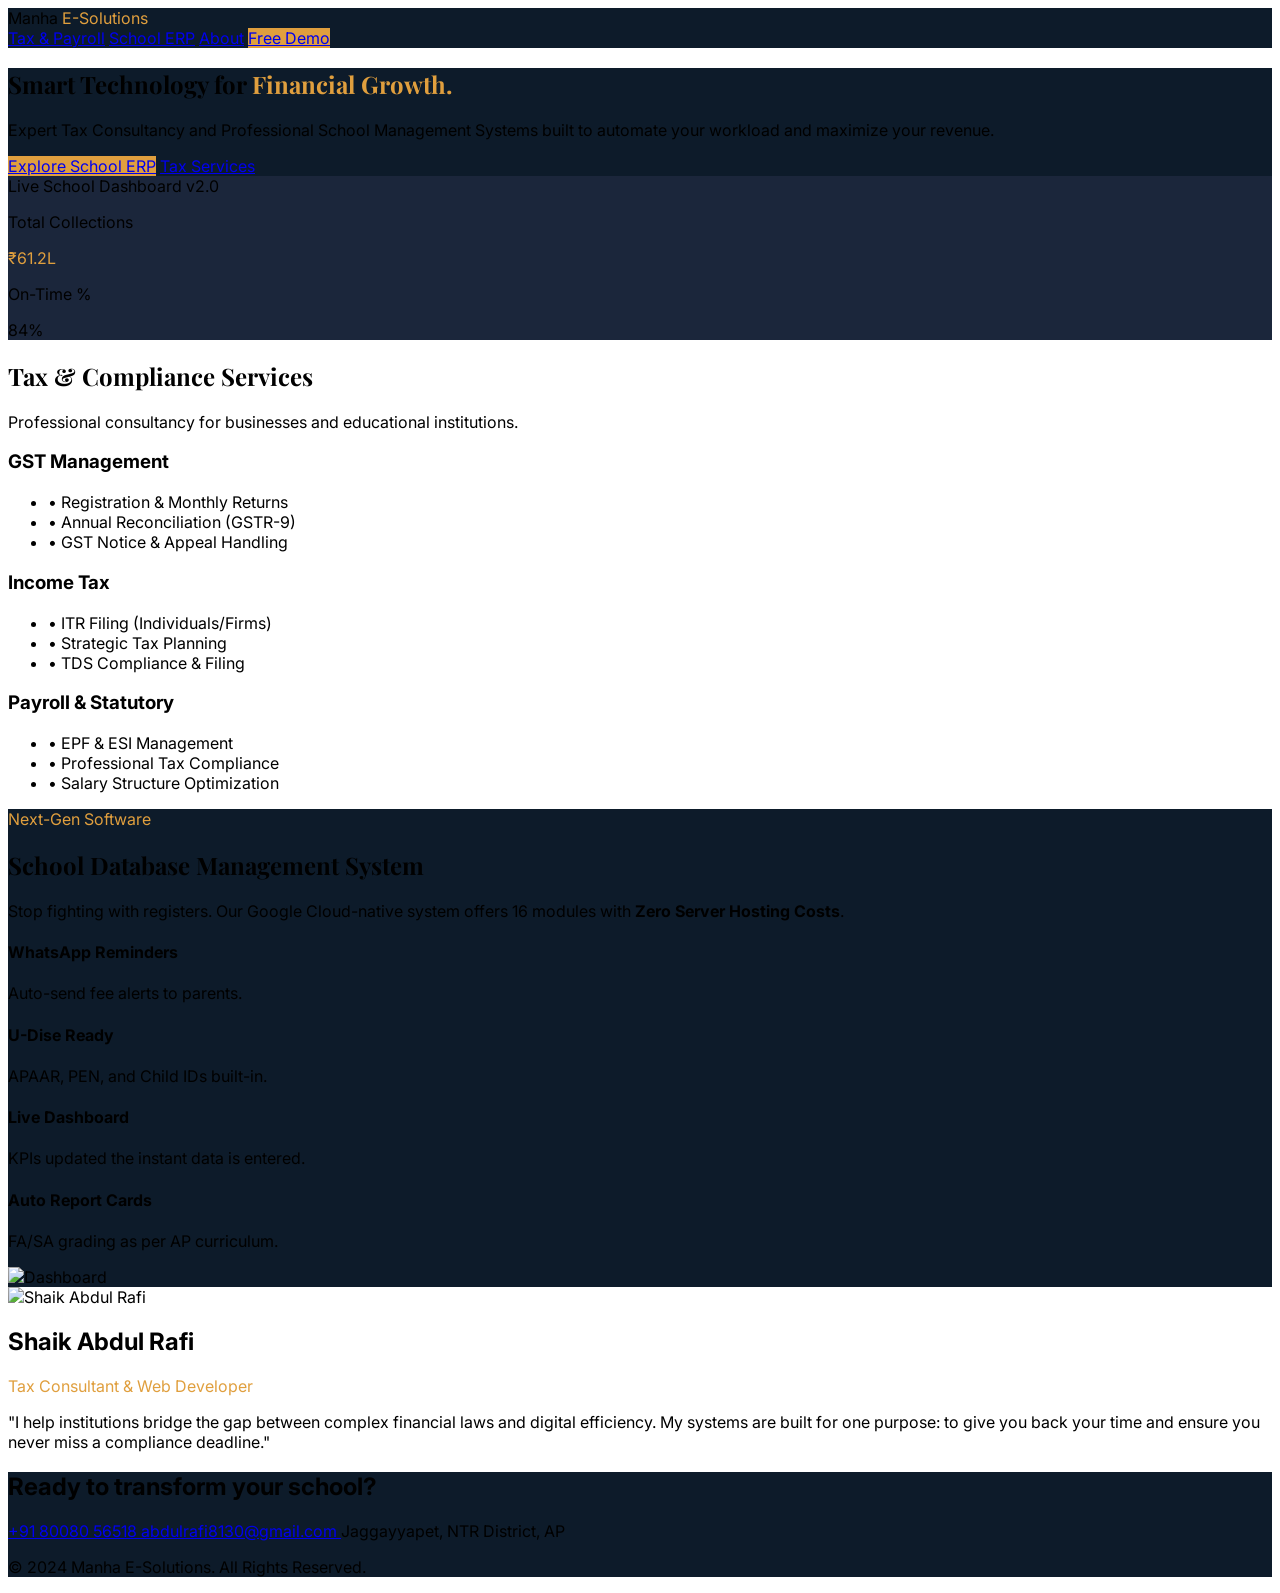
==== index.html @ ef96eba6 "Add files via upload" ====
<!DOCTYPE html>
<html lang="en">
<head>
    <meta charset="UTF-8">
    <meta name="viewport" content="width=device-width, initial-scale=1.0">
    <title>Manha E-Solutions | Tax Consultant & School ERP</title>
    <script src="https://cdn.tailwindcss.com"></script>
    <link href="https://fonts.googleapis.com/css2?family=Inter:wght@300;400;600;700&family=Playfair+Display:wght@700&display=swap" rel="stylesheet">
    <script src="https://unpkg.com/lucide@latest"></script>
    <style>
        body { font-family: 'Inter', sans-serif; }
        .heading-font { font-family: 'Playfair Display', serif; }
        .navy-dark { background-color: #0D1B2A; }
        .navy-light { background-color: #1B263B; }
        .gold-text { color: #E09F3E; }
        .gold-bg { background-color: #E09F3E; }
        .border-gold { border-color: #E09F3E; }
        html { scroll-behavior: smooth; }
    </style>
</head>
<body class="bg-gray-50">

    <!-- Navigation -->
    <nav class="navy-dark text-white p-5 sticky top-0 z-50 shadow-xl border-b border-gray-800">
        <div class="container mx-auto flex justify-between items-center">
            <div class="flex items-center gap-2">
                <div class="gold-bg p-1 rounded">
                    <i data-lucide="database" class="text-navy-dark w-6 h-6"></i>
                </div>
                <span class="text-xl font-bold tracking-tight uppercase">Manha <span class="gold-text">E-Solutions</span></span>
            </div>
            <div class="hidden md:flex space-x-8 items-center">
                <a href="#services" class="hover:text-yellow-500 transition">Tax & Payroll</a>
                <a href="#erp" class="hover:text-yellow-500 transition">School ERP</a>
                <a href="#about" class="hover:text-yellow-500 transition">About</a>
                <a href="https://wa.me/918008056518" class="gold-bg text-black px-5 py-2 rounded-full font-bold hover:scale-105 transition transform">Free Demo</a>
            </div>
        </div>
    </nav>

    <!-- Hero Section -->
    <section class="navy-dark text-white py-20 px-6">
        <div class="container mx-auto flex flex-col md:flex-row items-center">
            <div class="md:w-1/2 mb-12 md:mb-0">
                <h1 class="heading-font text-5xl md:text-6xl mb-6 leading-tight">
                    Smart Technology for <span class="gold-text">Financial Growth.</span>
                </h1>
                <p class="text-gray-400 text-lg mb-8 max-w-lg">
                    Expert Tax Consultancy and Professional School Management Systems built to automate your workload and maximize your revenue.
                </p>
                <div class="flex flex-wrap gap-4">
                    <a href="#erp" class="gold-bg text-black px-8 py-4 rounded-lg font-bold hover:bg-yellow-600">Explore School ERP</a>
                    <a href="#services" class="border border-gray-600 px-8 py-4 rounded-lg font-bold hover:bg-white hover:text-black transition">Tax Services</a>
                </div>
            </div>
            <div class="md:w-1/2 relative">
                <div class="bg-gradient-to-tr from-yellow-500 to-transparent absolute -inset-4 opacity-20 blur-2xl"></div>
                <div class="navy-light p-4 rounded-2xl border border-gray-700 shadow-2xl relative">
                    <div class="flex items-center gap-2 mb-4 border-b border-gray-700 pb-2">
                        <div class="w-3 h-3 rounded-full bg-red-500"></div>
                        <div class="w-3 h-3 rounded-full bg-yellow-500"></div>
                        <div class="w-3 h-3 rounded-full bg-green-500"></div>
                        <span class="text-xs text-gray-500 ml-2 italic">Live School Dashboard v2.0</span>
                    </div>
                    <div class="grid grid-cols-2 gap-4">
                        <div class="bg-gray-800 p-4 rounded-lg">
                            <p class="text-xs text-gray-400">Total Collections</p>
                            <p class="text-xl font-bold gold-text">₹61.2L</p>
                        </div>
                        <div class="bg-gray-800 p-4 rounded-lg">
                            <p class="text-xs text-gray-400">On-Time %</p>
                            <p class="text-xl font-bold text-green-400">84%</p>
                        </div>
                    </div>
                </div>
            </div>
        </div>
    </section>

    <!-- Services Section -->
    <section id="services" class="py-20 container mx-auto px-6">
        <div class="text-center mb-16">
            <h2 class="heading-font text-4xl mb-4 text-slate-900">Tax & Compliance Services</h2>
            <p class="text-gray-600">Professional consultancy for businesses and educational institutions.</p>
        </div>
        <div class="grid md:grid-cols-3 gap-8">
            <div class="bg-white p-8 rounded-2xl shadow-sm border border-gray-100 hover:shadow-xl transition">
                <i data-lucide="file-text" class="gold-text w-12 h-12 mb-6"></i>
                <h3 class="text-xl font-bold mb-4">GST Management</h3>
                <ul class="text-gray-600 space-y-2 text-sm leading-relaxed">
                    <li>• Registration & Monthly Returns</li>
                    <li>• Annual Reconciliation (GSTR-9)</li>
                    <li>• GST Notice & Appeal Handling</li>
                </ul>
            </div>
            <div class="bg-white p-8 rounded-2xl shadow-sm border border-gray-100 hover:shadow-xl transition">
                <i data-lucide="trending-up" class="gold-text w-12 h-12 mb-6"></i>
                <h3 class="text-xl font-bold mb-4">Income Tax</h3>
                <ul class="text-gray-600 space-y-2 text-sm">
                    <li>• ITR Filing (Individuals/Firms)</li>
                    <li>• Strategic Tax Planning</li>
                    <li>• TDS Compliance & Filing</li>
                </ul>
            </div>
            <div class="bg-white p-8 rounded-2xl shadow-sm border border-gray-100 hover:shadow-xl transition">
                <i data-lucide="users" class="gold-text w-12 h-12 mb-6"></i>
                <h3 class="text-xl font-bold mb-4">Payroll & Statutory</h3>
                <ul class="text-gray-600 space-y-2 text-sm">
                    <li>• EPF & ESI Management</li>
                    <li>• Professional Tax Compliance</li>
                    <li>• Salary Structure Optimization</li>
                </ul>
            </div>
        </div>
    </section>

    <!-- ERP Product Section -->
    <section id="erp" class="navy-dark text-white py-20 px-6">
        <div class="container mx-auto">
            <div class="flex flex-col md:flex-row gap-12 items-center">
                <div class="md:w-1/2">
                    <span class="gold-text font-bold tracking-widest text-sm uppercase">Next-Gen Software</span>
                    <h2 class="heading-font text-4xl mt-4 mb-6 leading-snug">School Database Management System</h2>
                    <p class="text-gray-400 mb-8">Stop fighting with registers. Our Google Cloud-native system offers 16 modules with <b>Zero Server Hosting Costs</b>.</p>
                    
                    <div class="grid grid-cols-1 sm:grid-cols-2 gap-6">
                        <div class="flex gap-4">
                            <i data-lucide="message-square" class="gold-text shrink-0"></i>
                            <div>
                                <h4 class="font-bold">WhatsApp Reminders</h4>
                                <p class="text-xs text-gray-500">Auto-send fee alerts to parents.</p>
                            </div>
                        </div>
                        <div class="flex gap-4">
                            <i data-lucide="shield-check" class="gold-text shrink-0"></i>
                            <div>
                                <h4 class="font-bold">U-Dise Ready</h4>
                                <p class="text-xs text-gray-500">APAAR, PEN, and Child IDs built-in.</p>
                            </div>
                        </div>
                        <div class="flex gap-4">
                            <i data-lucide="bar-chart-3" class="gold-text shrink-0"></i>
                            <div>
                                <h4 class="font-bold">Live Dashboard</h4>
                                <p class="text-xs text-gray-500">KPIs updated the instant data is entered.</p>
                            </div>
                        </div>
                        <div class="flex gap-4">
                            <i data-lucide="printer" class="gold-text shrink-0"></i>
                            <div>
                                <h4 class="font-bold">Auto Report Cards</h4>
                                <p class="text-xs text-gray-500">FA/SA grading as per AP curriculum.</p>
                            </div>
                        </div>
                    </div>
                </div>
                <div class="md:w-1/2 bg-white rounded-xl p-2 shadow-2xl overflow-hidden">
                   <!-- REPLACE THE SRC WITH YOUR REAL DASHBOARD IMAGE -->
                   <img src="https://images.unsplash.com/photo-1551288049-bbda38a10ad5?auto=format&fit=crop&q=80&w=1000" alt="Dashboard" class="rounded shadow-inner">
                </div>
            </div>
        </div>
    </section>

    <!-- Founder Section -->
    <section id="about" class="py-20 container mx-auto px-6 max-w-4xl">
        <div class="flex flex-col md:flex-row items-center gap-12 bg-white p-10 rounded-3xl shadow-lg border border-gray-100">
            <div class="w-48 h-48 bg-gray-200 rounded-full overflow-hidden shrink-0 border-4 border-yellow-500">
                <img src="your-photo.jpg" alt="Shaik Abdul Rafi" class="w-full h-full object-cover">
            </div>
            <div>
                <h2 class="text-3xl font-bold mb-2">Shaik Abdul Rafi</h2>
                <p class="gold-text font-semibold mb-4 uppercase text-sm tracking-widest">Tax Consultant & Web Developer</p>
                <p class="text-gray-600 leading-relaxed italic">
                    "I help institutions bridge the gap between complex financial laws and digital efficiency. My systems are built for one purpose: to give you back your time and ensure you never miss a compliance deadline."
                </p>
            </div>
        </div>
    </section>

    <!-- Footer / Contact -->
    <footer class="navy-dark text-white py-12 border-t border-gray-800">
        <div class="container mx-auto px-6 text-center">
            <h2 class="text-2xl font-bold mb-8 italic">Ready to transform your school?</h2>
            <div class="flex flex-wrap justify-center gap-8 mb-12">
                <a href="tel:+918008056518" class="flex items-center gap-2 hover:gold-text">
                    <i data-lucide="phone"></i> +91 80080 56518
                </a>
                <a href="mailto:abdulrafi8130@gmail.com" class="flex items-center gap-2 hover:gold-text">
                    <i data-lucide="mail"></i> abdulrafi8130@gmail.com
                </a>
                <span class="flex items-center gap-2 text-gray-400">
                    <i data-lucide="map-pin"></i> Jaggayyapet, NTR District, AP
                </span>
            </div>
            <p class="text-xs text-gray-600 uppercase tracking-widest">© 2024 Manha E-Solutions. All Rights Reserved.</p>
        </div>
    </footer>

    <script>
        lucide.createIcons();
    </script>
</body>
</html>
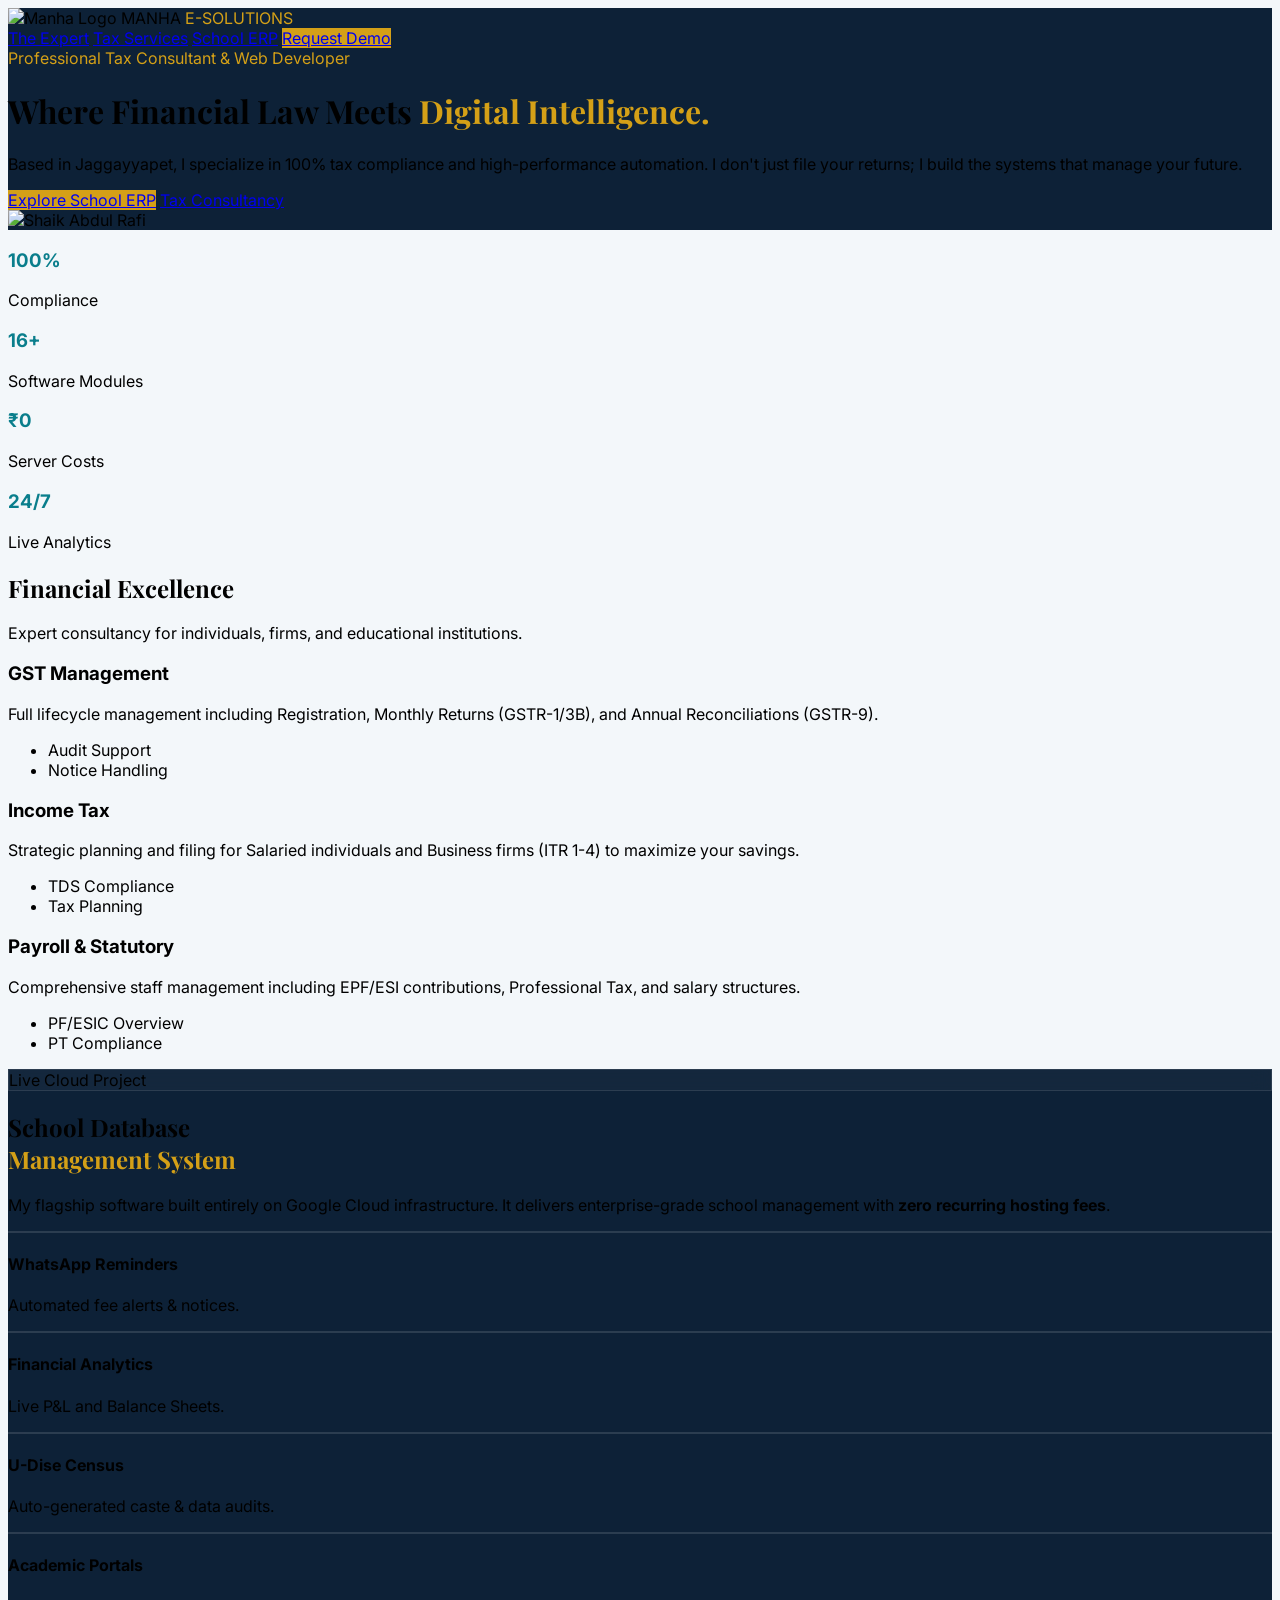
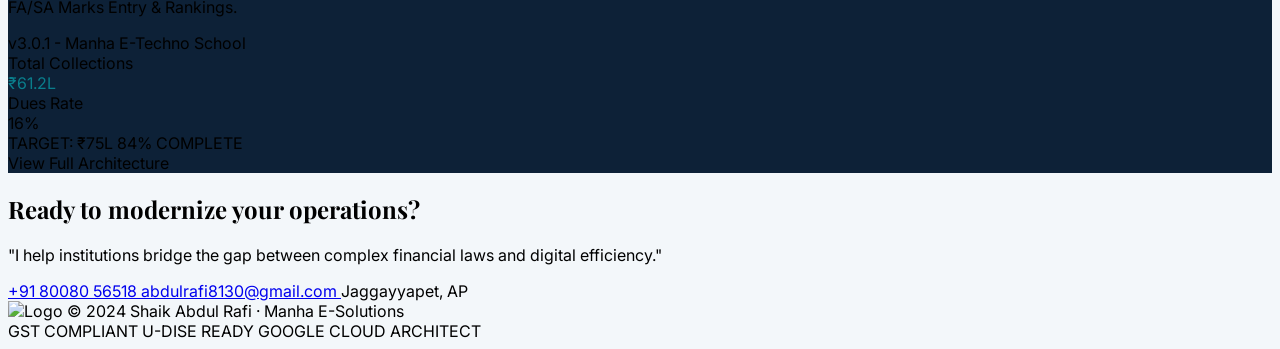
==== commit 5ee1b12b: "index.html" ====
--- a/index.html
+++ b/index.html
@@ -3,197 +3,257 @@
 <head>
     <meta charset="UTF-8">
     <meta name="viewport" content="width=device-width, initial-scale=1.0">
-    <title>Manha E-Solutions | Tax Consultant & School ERP</title>
+    <title>Shaik Abdul Rafi | Tax Consultant & Software Architect</title>
     <script src="https://cdn.tailwindcss.com"></script>
     <link href="https://fonts.googleapis.com/css2?family=Inter:wght@300;400;600;700&family=Playfair+Display:wght@700&display=swap" rel="stylesheet">
     <script src="https://unpkg.com/lucide@latest"></script>
     <style>
-        body { font-family: 'Inter', sans-serif; }
+        :root {
+            --navy: #0D2137;
+            --teal: #0A7E8C;
+            --gold: #D4A017;
+            --cream: #F3F7FA;
+        }
+        body { font-family: 'Inter', sans-serif; background-color: var(--cream); }
         .heading-font { font-family: 'Playfair Display', serif; }
-        .navy-dark { background-color: #0D1B2A; }
-        .navy-light { background-color: #1B263B; }
-        .gold-text { color: #E09F3E; }
-        .gold-bg { background-color: #E09F3E; }
-        .border-gold { border-color: #E09F3E; }
+        .navy-bg { background-color: var(--navy); }
+        .gold-text { color: var(--gold); }
+        .gold-bg { background-color: var(--gold); }
+        .teal-text { color: var(--teal); }
+        .border-gold { border-color: var(--gold); }
+        .glass { background: rgba(255, 255, 255, 0.03); backdrop-filter: blur(10px); border: 1px solid rgba(255,255,255,0.1); }
         html { scroll-behavior: smooth; }
     </style>
 </head>
-<body class="bg-gray-50">
+<body>
 
     <!-- Navigation -->
-    <nav class="navy-dark text-white p-5 sticky top-0 z-50 shadow-xl border-b border-gray-800">
+    <nav class="navy-bg text-white p-5 sticky top-0 z-50 shadow-2xl border-b border-slate-800">
         <div class="container mx-auto flex justify-between items-center">
+            <div class="flex items-center gap-3">
+                <img src="logo.png" alt="Manha Logo" class="w-10 h-10 rounded-lg shadow-lg border border-amber-500/30">
+                <span class="text-xl font-bold tracking-tight uppercase">MANHA <span class="gold-text">E-SOLUTIONS</span></span>
+            </div>
+            <div class="hidden md:flex space-x-8 items-center font-medium">
+                <a href="#about" class="hover:gold-text transition">The Expert</a>
+                <a href="#tax" class="hover:gold-text transition">Tax Services</a>
+                <a href="#software" class="hover:gold-text transition">School ERP</a>
+                <a href="https://wa.me/918008056518" class="gold-bg text-slate-900 px-6 py-2 rounded-full font-bold hover:scale-105 transition transform">Request Demo</a>
+            </div>
+        </div>
+    </nav>
+
+    <!-- Hero Section -->
+    <header class="navy-bg text-white pt-20 pb-32 px-6 relative overflow-hidden">
+        <div class="absolute top-0 right-0 w-1/2 h-full opacity-10 pointer-events-none">
+            <i data-lucide="shield-check" class="w-full h-full text-white"></i>
+        </div>
+        
+        <div class="container mx-auto flex flex-col md:flex-row items-center relative z-10">
+            <div class="md:w-3/5 mb-12 md:mb-0">
+                <span class="gold-text font-bold tracking-widest text-sm uppercase mb-4 block">Professional Tax Consultant & Web Developer</span>
+                <h1 class="heading-font text-5xl md:text-7xl mb-6 leading-tight">
+                    Where Financial Law Meets <span class="gold-text">Digital Intelligence.</span>
+                </h1>
+                <p class="text-slate-400 text-lg mb-10 max-w-2xl leading-relaxed">
+                    Based in Jaggayyapet, I specialize in 100% tax compliance and high-performance automation. I don't just file your returns; I build the systems that manage your future.
+                </p>
+                <div class="flex flex-wrap gap-5">
+                    <a href="#software" class="gold-bg text-slate-900 px-10 py-4 rounded-xl font-bold text-lg hover:bg-amber-500 transition shadow-xl shadow-amber-500/20">Explore School ERP</a>
+                    <a href="#tax" class="border border-slate-600 px-10 py-4 rounded-xl font-bold text-lg hover:bg-white hover:text-slate-900 transition">Tax Consultancy</a>
+                </div>
+            </div>
+            
+            <div class="md:w-2/5 flex justify-center">
+                <div class="relative">
+                    <div class="absolute -inset-4 gold-bg blur-3xl opacity-20"></div>
+                    <img src="profile.jpg" alt="Shaik Abdul Rafi" class="rounded-3xl w-72 h-96 object-cover shadow-2xl border-2 border-amber-500/50 relative z-10 grayscale hover:grayscale-0 transition duration-500">
+                </div>
+            </div>
+        </div>
+    </header>
+
+    <!-- Expertise Stats -->
+    <div class="container mx-auto px-6 -mt-16 relative z-20">
+        <div class="grid grid-cols-2 md:grid-cols-4 gap-4">
+            <div class="bg-white p-6 rounded-2xl shadow-xl border border-slate-100 text-center">
+                <h3 class="text-3xl font-extrabold teal-text">100%</h3>
+                <p class="text-slate-500 text-sm font-semibold uppercase tracking-wider">Compliance</p>
+            </div>
+            <div class="bg-white p-6 rounded-2xl shadow-xl border border-slate-100 text-center">
+                <h3 class="text-3xl font-extrabold teal-text">16+</h3>
+                <p class="text-slate-500 text-sm font-semibold uppercase tracking-wider">Software Modules</p>
+            </div>
+            <div class="bg-white p-6 rounded-2xl shadow-xl border border-slate-100 text-center">
+                <h3 class="text-3xl font-extrabold teal-text">₹0</h3>
+                <p class="text-slate-500 text-sm font-semibold uppercase tracking-wider">Server Costs</p>
+            </div>
+            <div class="bg-white p-6 rounded-2xl shadow-xl border border-slate-100 text-center">
+                <h3 class="text-3xl font-extrabold teal-text">24/7</h3>
+                <p class="text-slate-500 text-sm font-semibold uppercase tracking-wider">Live Analytics</p>
+            </div>
+        </div>
+    </div>
+
+    <!-- Tax Services Section -->
+    <section id="tax" class="py-24 container mx-auto px-6">
+        <div class="flex flex-col md:flex-row justify-between items-end mb-16 gap-6">
+            <div class="md:w-1/2">
+                <h2 class="heading-font text-4xl mb-4 text-slate-900">Financial Excellence</h2>
+                <p class="text-slate-600">Expert consultancy for individuals, firms, and educational institutions.</p>
+            </div>
+            <div class="h-1 bg-amber-500 w-32 mb-4"></div>
+        </div>
+        
+        <div class="grid md:grid-cols-3 gap-8">
+            <div class="bg-white p-10 rounded-3xl shadow-sm border border-slate-100 hover:shadow-2xl transition group">
+                <div class="w-14 h-14 rounded-2xl bg-slate-50 flex items-center justify-center mb-8 group-hover:gold-bg transition">
+                    <i data-lucide="file-check" class="teal-text group-hover:text-white"></i>
+                </div>
+                <h3 class="text-2xl font-bold mb-4">GST Management</h3>
+                <p class="text-slate-500 mb-6 leading-relaxed text-sm">Full lifecycle management including Registration, Monthly Returns (GSTR-1/3B), and Annual Reconciliations (GSTR-9).</p>
+                <ul class="space-y-3 text-slate-700 text-sm font-medium">
+                    <li class="flex items-center gap-2"><i data-lucide="check" class="w-4 h-4 gold-text"></i> Audit Support</li>
+                    <li class="flex items-center gap-2"><i data-lucide="check" class="w-4 h-4 gold-text"></i> Notice Handling</li>
+                </ul>
+            </div>
+
+            <div class="bg-white p-10 rounded-3xl shadow-sm border border-slate-100 hover:shadow-2xl transition group">
+                <div class="w-14 h-14 rounded-2xl bg-slate-50 flex items-center justify-center mb-8 group-hover:gold-bg transition">
+                    <i data-lucide="trending-up" class="teal-text group-hover:text-white"></i>
+                </div>
+                <h3 class="text-2xl font-bold mb-4">Income Tax</h3>
+                <p class="text-slate-500 mb-6 leading-relaxed text-sm">Strategic planning and filing for Salaried individuals and Business firms (ITR 1-4) to maximize your savings.</p>
+                <ul class="space-y-3 text-slate-700 text-sm font-medium">
+                    <li class="flex items-center gap-2"><i data-lucide="check" class="w-4 h-4 gold-text"></i> TDS Compliance</li>
+                    <li class="flex items-center gap-2"><i data-lucide="check" class="w-4 h-4 gold-text"></i> Tax Planning</li>
+                </ul>
+            </div>
+
+            <div class="bg-white p-10 rounded-3xl shadow-sm border border-slate-100 hover:shadow-2xl transition group">
+                <div class="w-14 h-14 rounded-2xl bg-slate-50 flex items-center justify-center mb-8 group-hover:gold-bg transition">
+                    <i data-lucide="users" class="teal-text group-hover:text-white"></i>
+                </div>
+                <h3 class="text-2xl font-bold mb-4">Payroll & Statutory</h3>
+                <p class="text-slate-500 mb-6 leading-relaxed text-sm">Comprehensive staff management including EPF/ESI contributions, Professional Tax, and salary structures.</p>
+                <ul class="space-y-3 text-slate-700 text-sm font-medium">
+                    <li class="flex items-center gap-2"><i data-lucide="check" class="w-4 h-4 gold-text"></i> PF/ESIC Overview</li>
+                    <li class="flex items-center gap-2"><i data-lucide="check" class="w-4 h-4 gold-text"></i> PT Compliance</li>
+                </ul>
+            </div>
+        </div>
+    </section>
+
+    <!-- Software Product Section -->
+    <section id="software" class="navy-bg text-white py-24 px-6 overflow-hidden">
+        <div class="container mx-auto">
+            <div class="flex flex-col lg:flex-row gap-16 items-center">
+                <div class="lg:w-1/2">
+                    <div class="inline-flex items-center gap-2 px-4 py-2 rounded-full glass mb-6">
+                        <span class="w-2 h-2 rounded-full bg-green-500 animate-pulse"></span>
+                        <span class="text-xs font-bold uppercase tracking-widest">Live Cloud Project</span>
+                    </div>
+                    <h2 class="heading-font text-4xl md:text-5xl mb-6 leading-tight">School Database <br><span class="gold-text">Management System</span></h2>
+                    <p class="text-slate-400 mb-10 text-lg">My flagship software built entirely on Google Cloud infrastructure. It delivers enterprise-grade school management with <b>zero recurring hosting fees</b>.</p>
+                    
+                    <div class="grid grid-cols-1 sm:grid-cols-2 gap-x-8 gap-y-6">
+                        <div class="flex gap-4">
+                            <div class="w-10 h-10 rounded-lg glass flex items-center justify-center shrink-0"><i data-lucide="message-square" class="gold-text w-5 h-5"></i></div>
+                            <div>
+                                <h4 class="font-bold text-sm">WhatsApp Reminders</h4>
+                                <p class="text-xs text-slate-500 mt-1">Automated fee alerts & notices.</p>
+                            </div>
+                        </div>
+                        <div class="flex gap-4">
+                            <div class="w-10 h-10 rounded-lg glass flex items-center justify-center shrink-0"><i data-lucide="bar-chart-3" class="gold-text w-5 h-5"></i></div>
+                            <div>
+                                <h4 class="font-bold text-sm">Financial Analytics</h4>
+                                <p class="text-xs text-slate-500 mt-1">Live P&L and Balance Sheets.</p>
+                            </div>
+                        </div>
+                        <div class="flex gap-4">
+                            <div class="w-10 h-10 rounded-lg glass flex items-center justify-center shrink-0"><i data-lucide="shield-check" class="gold-text w-5 h-5"></i></div>
+                            <div>
+                                <h4 class="font-bold text-sm">U-Dise Census</h4>
+                                <p class="text-xs text-slate-500 mt-1">Auto-generated caste & data audits.</p>
+                            </div>
+                        </div>
+                        <div class="flex gap-4">
+                            <div class="w-10 h-10 rounded-lg glass flex items-center justify-center shrink-0"><i data-lucide="graduation-cap" class="gold-text w-5 h-5"></i></div>
+                            <div>
+                                <h4 class="font-bold text-sm">Academic Portals</h4>
+                                <p class="text-xs text-slate-500 mt-1">FA/SA Marks Entry & Rankings.</p>
+                            </div>
+                        </div>
+                    </div>
+                </div>
+
+                <div class="lg:w-1/2 relative">
+                    <!-- Dashboard Mockup mimicking your code's look -->
+                    <div class="bg-slate-800 rounded-2xl p-3 shadow-2xl border border-slate-700">
+                        <div class="flex items-center gap-2 mb-3 px-2">
+                            <div class="w-3 h-3 rounded-full bg-rose-500"></div>
+                            <div class="w-3 h-3 rounded-full bg-amber-500"></div>
+                            <div class="w-3 h-3 rounded-full bg-emerald-500"></div>
+                            <span class="text-[10px] text-slate-500 font-mono ml-2 uppercase">v3.0.1 - Manha E-Techno School</span>
+                        </div>
+                        <div class="bg-[#F3F7FA] rounded-xl overflow-hidden aspect-video relative group cursor-pointer">
+                            <div class="p-4 grid grid-cols-2 gap-3 h-full">
+                                <div class="bg-white rounded-lg p-3 shadow-sm border border-slate-200">
+                                    <div class="text-[10px] text-slate-400 font-bold uppercase">Total Collections</div>
+                                    <div class="text-xl font-black teal-text">₹61.2L</div>
+                                </div>
+                                <div class="bg-white rounded-lg p-3 shadow-sm border border-slate-200">
+                                    <div class="text-[10px] text-slate-400 font-bold uppercase">Dues Rate</div>
+                                    <div class="text-xl font-black text-rose-500">16%</div>
+                                </div>
+                                <div class="col-span-2 bg-white rounded-lg p-3 border border-slate-200">
+                                    <div class="h-2 w-full bg-slate-100 rounded-full mb-2">
+                                        <div class="h-full w-[84%] bg-[#0A7E8C] rounded-full"></div>
+                                    </div>
+                                    <div class="flex justify-between text-[10px] font-bold text-slate-500">
+                                        <span>TARGET: ₹75L</span>
+                                        <span>84% COMPLETE</span>
+                                    </div>
+                                </div>
+                            </div>
+                            <div class="absolute inset-0 bg-slate-900/60 opacity-0 group-hover:opacity-100 transition flex items-center justify-center">
+                                <span class="bg-amber-500 text-slate-900 px-4 py-2 rounded-lg font-bold text-sm">View Full Architecture</span>
+                            </div>
+                        </div>
+                    </div>
+                </div>
+            </div>
+        </div>
+    </section>
+
+    <!-- Contact & Footer -->
+    <footer id="about" class="py-20 container mx-auto px-6 text-center">
+        <h2 class="heading-font text-4xl mb-8">Ready to modernize your operations?</h2>
+        <p class="text-slate-500 mb-12 max-w-xl mx-auto italic">"I help institutions bridge the gap between complex financial laws and digital efficiency."</p>
+        
+        <div class="flex flex-wrap justify-center gap-10 text-slate-900 font-bold mb-20">
+            <a href="tel:+918008056518" class="flex items-center gap-3 hover:teal-text transition">
+                <i data-lucide="phone" class="gold-text"></i> +91 80080 56518
+            </a>
+            <a href="mailto:abdulrafi8130@gmail.com" class="flex items-center gap-3 hover:teal-text transition">
+                <i data-lucide="mail" class="gold-text"></i> abdulrafi8130@gmail.com
+            </a>
+            <span class="flex items-center gap-3">
+                <i data-lucide="map-pin" class="gold-text"></i> Jaggayyapet, AP
+            </span>
+        </div>
+
+        <div class="border-t border-slate-200 pt-10 flex flex-col md:flex-row justify-between items-center gap-4">
             <div class="flex items-center gap-2">
-                <div class="gold-bg p-1 rounded">
-                    <i data-lucide="database" class="text-navy-dark w-6 h-6"></i>
-                </div>
-                <span class="text-xl font-bold tracking-tight uppercase">Manha <span class="gold-text">E-Solutions</span></span>
-            </div>
-            <div class="hidden md:flex space-x-8 items-center">
-                <a href="#services" class="hover:text-yellow-500 transition">Tax & Payroll</a>
-                <a href="#erp" class="hover:text-yellow-500 transition">School ERP</a>
-                <a href="#about" class="hover:text-yellow-500 transition">About</a>
-                <a href="https://wa.me/918008056518" class="gold-bg text-black px-5 py-2 rounded-full font-bold hover:scale-105 transition transform">Free Demo</a>
-            </div>
-        </div>
-    </nav>
-
-    <!-- Hero Section -->
-    <section class="navy-dark text-white py-20 px-6">
-        <div class="container mx-auto flex flex-col md:flex-row items-center">
-            <div class="md:w-1/2 mb-12 md:mb-0">
-                <h1 class="heading-font text-5xl md:text-6xl mb-6 leading-tight">
-                    Smart Technology for <span class="gold-text">Financial Growth.</span>
-                </h1>
-                <p class="text-gray-400 text-lg mb-8 max-w-lg">
-                    Expert Tax Consultancy and Professional School Management Systems built to automate your workload and maximize your revenue.
-                </p>
-                <div class="flex flex-wrap gap-4">
-                    <a href="#erp" class="gold-bg text-black px-8 py-4 rounded-lg font-bold hover:bg-yellow-600">Explore School ERP</a>
-                    <a href="#services" class="border border-gray-600 px-8 py-4 rounded-lg font-bold hover:bg-white hover:text-black transition">Tax Services</a>
-                </div>
-            </div>
-            <div class="md:w-1/2 relative">
-                <div class="bg-gradient-to-tr from-yellow-500 to-transparent absolute -inset-4 opacity-20 blur-2xl"></div>
-                <div class="navy-light p-4 rounded-2xl border border-gray-700 shadow-2xl relative">
-                    <div class="flex items-center gap-2 mb-4 border-b border-gray-700 pb-2">
-                        <div class="w-3 h-3 rounded-full bg-red-500"></div>
-                        <div class="w-3 h-3 rounded-full bg-yellow-500"></div>
-                        <div class="w-3 h-3 rounded-full bg-green-500"></div>
-                        <span class="text-xs text-gray-500 ml-2 italic">Live School Dashboard v2.0</span>
-                    </div>
-                    <div class="grid grid-cols-2 gap-4">
-                        <div class="bg-gray-800 p-4 rounded-lg">
-                            <p class="text-xs text-gray-400">Total Collections</p>
-                            <p class="text-xl font-bold gold-text">₹61.2L</p>
-                        </div>
-                        <div class="bg-gray-800 p-4 rounded-lg">
-                            <p class="text-xs text-gray-400">On-Time %</p>
-                            <p class="text-xl font-bold text-green-400">84%</p>
-                        </div>
-                    </div>
-                </div>
-            </div>
-        </div>
-    </section>
-
-    <!-- Services Section -->
-    <section id="services" class="py-20 container mx-auto px-6">
-        <div class="text-center mb-16">
-            <h2 class="heading-font text-4xl mb-4 text-slate-900">Tax & Compliance Services</h2>
-            <p class="text-gray-600">Professional consultancy for businesses and educational institutions.</p>
-        </div>
-        <div class="grid md:grid-cols-3 gap-8">
-            <div class="bg-white p-8 rounded-2xl shadow-sm border border-gray-100 hover:shadow-xl transition">
-                <i data-lucide="file-text" class="gold-text w-12 h-12 mb-6"></i>
-                <h3 class="text-xl font-bold mb-4">GST Management</h3>
-                <ul class="text-gray-600 space-y-2 text-sm leading-relaxed">
-                    <li>• Registration & Monthly Returns</li>
-                    <li>• Annual Reconciliation (GSTR-9)</li>
-                    <li>• GST Notice & Appeal Handling</li>
-                </ul>
-            </div>
-            <div class="bg-white p-8 rounded-2xl shadow-sm border border-gray-100 hover:shadow-xl transition">
-                <i data-lucide="trending-up" class="gold-text w-12 h-12 mb-6"></i>
-                <h3 class="text-xl font-bold mb-4">Income Tax</h3>
-                <ul class="text-gray-600 space-y-2 text-sm">
-                    <li>• ITR Filing (Individuals/Firms)</li>
-                    <li>• Strategic Tax Planning</li>
-                    <li>• TDS Compliance & Filing</li>
-                </ul>
-            </div>
-            <div class="bg-white p-8 rounded-2xl shadow-sm border border-gray-100 hover:shadow-xl transition">
-                <i data-lucide="users" class="gold-text w-12 h-12 mb-6"></i>
-                <h3 class="text-xl font-bold mb-4">Payroll & Statutory</h3>
-                <ul class="text-gray-600 space-y-2 text-sm">
-                    <li>• EPF & ESI Management</li>
-                    <li>• Professional Tax Compliance</li>
-                    <li>• Salary Structure Optimization</li>
-                </ul>
-            </div>
-        </div>
-    </section>
-
-    <!-- ERP Product Section -->
-    <section id="erp" class="navy-dark text-white py-20 px-6">
-        <div class="container mx-auto">
-            <div class="flex flex-col md:flex-row gap-12 items-center">
-                <div class="md:w-1/2">
-                    <span class="gold-text font-bold tracking-widest text-sm uppercase">Next-Gen Software</span>
-                    <h2 class="heading-font text-4xl mt-4 mb-6 leading-snug">School Database Management System</h2>
-                    <p class="text-gray-400 mb-8">Stop fighting with registers. Our Google Cloud-native system offers 16 modules with <b>Zero Server Hosting Costs</b>.</p>
-                    
-                    <div class="grid grid-cols-1 sm:grid-cols-2 gap-6">
-                        <div class="flex gap-4">
-                            <i data-lucide="message-square" class="gold-text shrink-0"></i>
-                            <div>
-                                <h4 class="font-bold">WhatsApp Reminders</h4>
-                                <p class="text-xs text-gray-500">Auto-send fee alerts to parents.</p>
-                            </div>
-                        </div>
-                        <div class="flex gap-4">
-                            <i data-lucide="shield-check" class="gold-text shrink-0"></i>
-                            <div>
-                                <h4 class="font-bold">U-Dise Ready</h4>
-                                <p class="text-xs text-gray-500">APAAR, PEN, and Child IDs built-in.</p>
-                            </div>
-                        </div>
-                        <div class="flex gap-4">
-                            <i data-lucide="bar-chart-3" class="gold-text shrink-0"></i>
-                            <div>
-                                <h4 class="font-bold">Live Dashboard</h4>
-                                <p class="text-xs text-gray-500">KPIs updated the instant data is entered.</p>
-                            </div>
-                        </div>
-                        <div class="flex gap-4">
-                            <i data-lucide="printer" class="gold-text shrink-0"></i>
-                            <div>
-                                <h4 class="font-bold">Auto Report Cards</h4>
-                                <p class="text-xs text-gray-500">FA/SA grading as per AP curriculum.</p>
-                            </div>
-                        </div>
-                    </div>
-                </div>
-                <div class="md:w-1/2 bg-white rounded-xl p-2 shadow-2xl overflow-hidden">
-                   <!-- REPLACE THE SRC WITH YOUR REAL DASHBOARD IMAGE -->
-                   <img src="https://images.unsplash.com/photo-1551288049-bbda38a10ad5?auto=format&fit=crop&q=80&w=1000" alt="Dashboard" class="rounded shadow-inner">
-                </div>
-            </div>
-        </div>
-    </section>
-
-    <!-- Founder Section -->
-    <section id="about" class="py-20 container mx-auto px-6 max-w-4xl">
-        <div class="flex flex-col md:flex-row items-center gap-12 bg-white p-10 rounded-3xl shadow-lg border border-gray-100">
-            <div class="w-48 h-48 bg-gray-200 rounded-full overflow-hidden shrink-0 border-4 border-yellow-500">
-                <img src="your-photo.jpg" alt="Shaik Abdul Rafi" class="w-full h-full object-cover">
-            </div>
-            <div>
-                <h2 class="text-3xl font-bold mb-2">Shaik Abdul Rafi</h2>
-                <p class="gold-text font-semibold mb-4 uppercase text-sm tracking-widest">Tax Consultant & Web Developer</p>
-                <p class="text-gray-600 leading-relaxed italic">
-                    "I help institutions bridge the gap between complex financial laws and digital efficiency. My systems are built for one purpose: to give you back your time and ensure you never miss a compliance deadline."
-                </p>
-            </div>
-        </div>
-    </section>
-
-    <!-- Footer / Contact -->
-    <footer class="navy-dark text-white py-12 border-t border-gray-800">
-        <div class="container mx-auto px-6 text-center">
-            <h2 class="text-2xl font-bold mb-8 italic">Ready to transform your school?</h2>
-            <div class="flex flex-wrap justify-center gap-8 mb-12">
-                <a href="tel:+918008056518" class="flex items-center gap-2 hover:gold-text">
-                    <i data-lucide="phone"></i> +91 80080 56518
-                </a>
-                <a href="mailto:abdulrafi8130@gmail.com" class="flex items-center gap-2 hover:gold-text">
-                    <i data-lucide="mail"></i> abdulrafi8130@gmail.com
-                </a>
-                <span class="flex items-center gap-2 text-gray-400">
-                    <i data-lucide="map-pin"></i> Jaggayyapet, NTR District, AP
-                </span>
-            </div>
-            <p class="text-xs text-gray-600 uppercase tracking-widest">© 2024 Manha E-Solutions. All Rights Reserved.</p>
+                <img src="logo.png" alt="Logo" class="w-6 h-6 grayscale">
+                <span class="text-xs text-slate-400 font-bold uppercase tracking-widest">© 2024 Shaik Abdul Rafi · Manha E-Solutions</span>
+            </div>
+            <div class="flex gap-6 text-xs text-slate-400 font-bold uppercase tracking-widest">
+                <span>GST COMPLIANT</span>
+                <span>U-DISE READY</span>
+                <span>GOOGLE CLOUD ARCHITECT</span>
+            </div>
         </div>
     </footer>
 
@@ -201,4 +261,4 @@
         lucide.createIcons();
     </script>
 </body>
-</html>+</html>
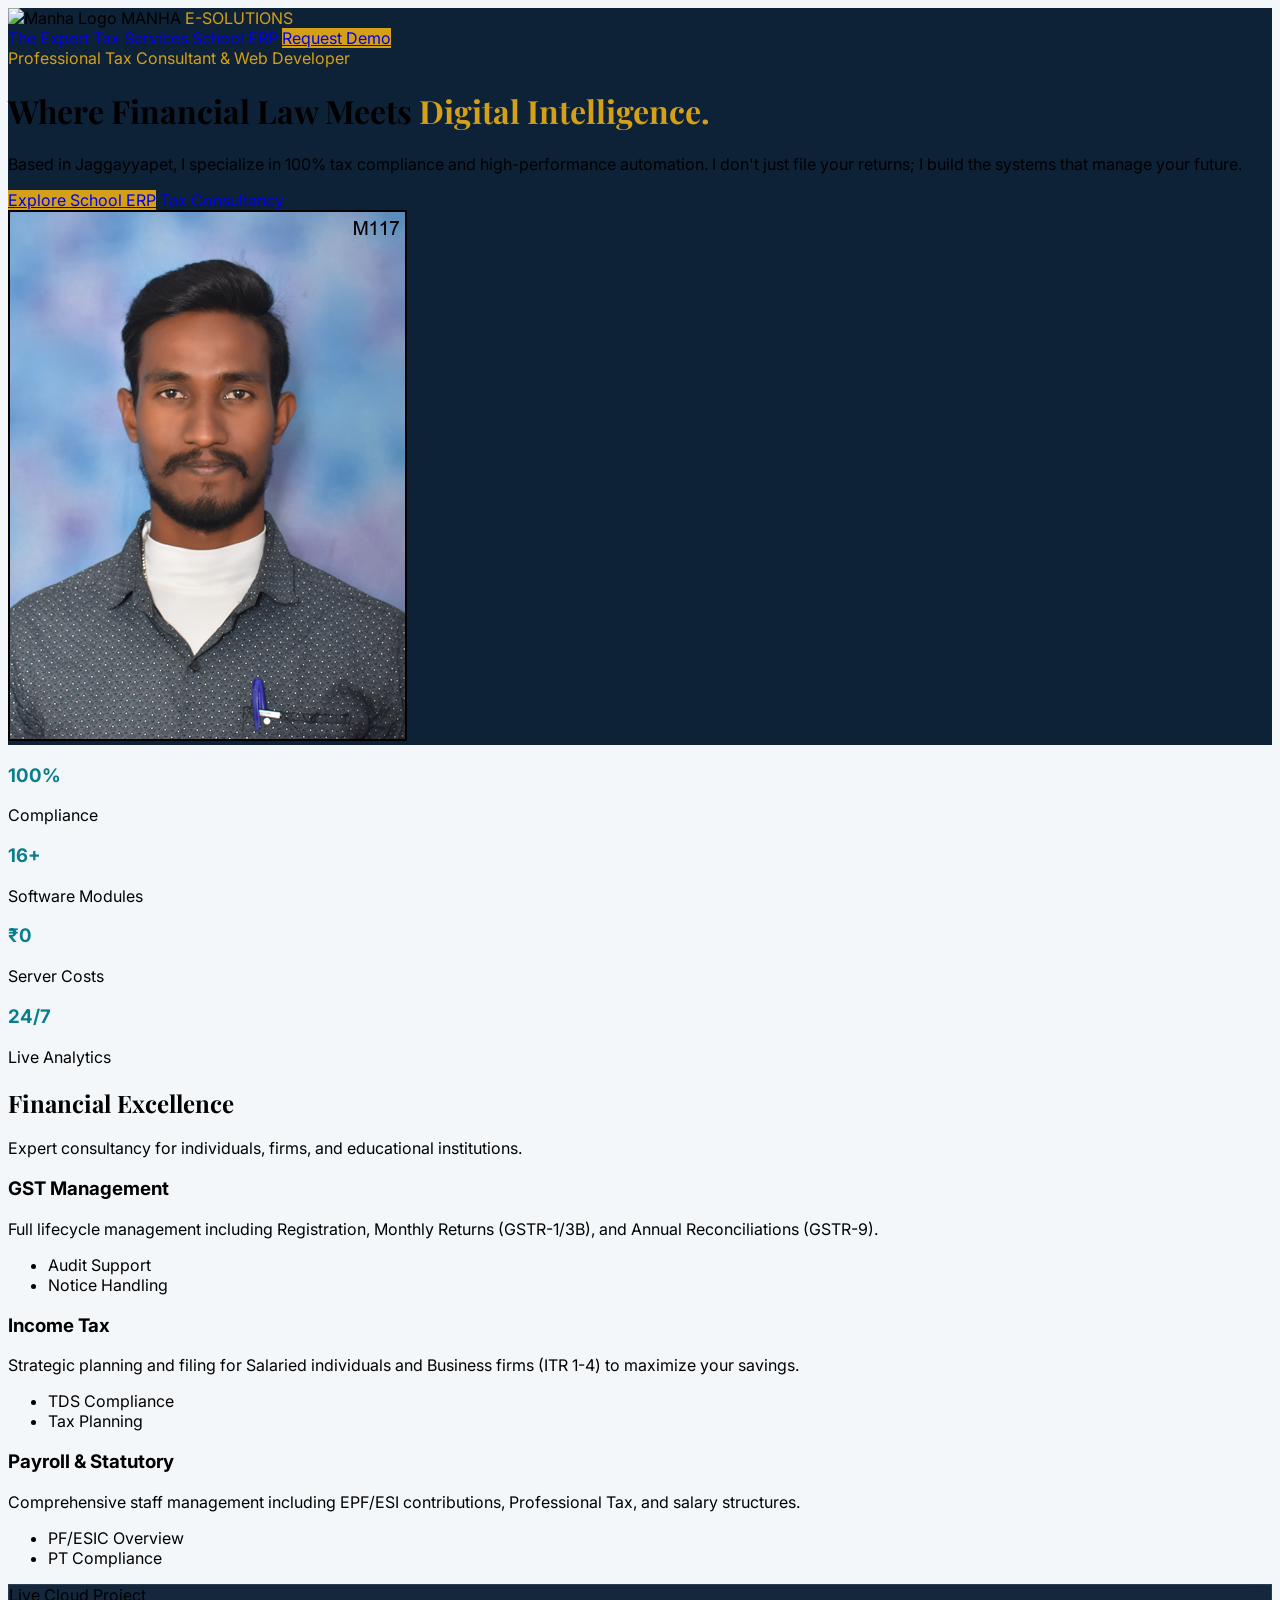
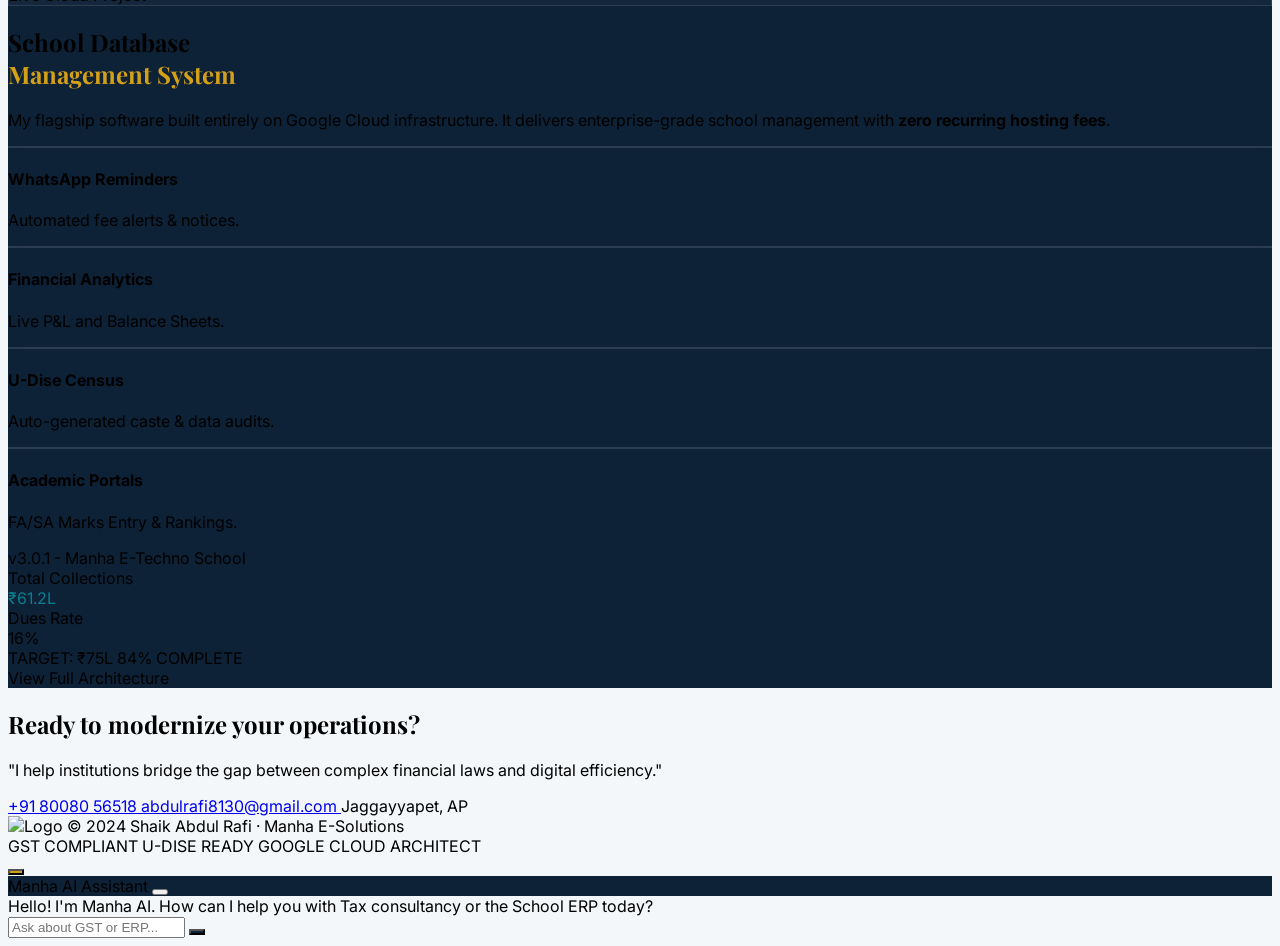
==== commit 6e547697: "index.html" ====
--- a/index.html
+++ b/index.html
@@ -255,6 +255,52 @@
                 <span>GOOGLE CLOUD ARCHITECT</span>
             </div>
         </div>
+        <!-- Chatbot UI -->
+<div id="chat-widget" class="fixed bottom-6 right-6 z-[100]">
+    <button onclick="toggleChat()" class="gold-bg p-4 rounded-full shadow-2xl hover:scale-110 transition transform">
+        <i data-lucide="message-circle" class="text-navy w-8 h-8"></i>
+    </button>
+
+    <div id="chat-window" class="hidden absolute bottom-20 right-0 w-80 md:w-96 bg-white rounded-2xl shadow-2xl border border-slate-200 overflow-hidden flex flex-col">
+        <div class="navy-bg p-4 text-white flex justify-between items-center">
+            <span class="font-bold">Manha AI Assistant</span>
+            <button onclick="toggleChat()"><i data-lucide="x" class="w-5 h-5"></i></button>
+        </div>
+        <div id="chat-content" class="h-96 overflow-y-auto p-4 space-y-4 text-sm bg-slate-50">
+            <div class="bg-slate-200 p-3 rounded-lg text-slate-800 self-start w-3/4">
+                Hello! I'm Manha AI. How can I help you with Tax consultancy or the School ERP today?
+            </div>
+        </div>
+        <div class="p-4 border-t flex gap-2">
+            <input id="user-input" type="text" placeholder="Ask about GST or ERP..." class="flex-1 border p-2 rounded-lg outline-none focus:border-amber-500">
+            <button onclick="sendMessage()" class="navy-bg text-white p-2 rounded-lg"><i data-lucide="send" class="w-5 h-5"></i></button>
+        </div>
+    </div>
+</div>
+
+<script>
+    function toggleChat() {
+        const win = document.getElementById('chat-window');
+        win.classList.toggle('hidden');
+    }
+
+    async function sendMessage() {
+        const input = document.getElementById('user-input');
+        const content = document.getElementById('chat-content');
+        if(!input.value) return;
+
+        // Add user message
+        content.innerHTML += `<div class="bg-teal-600 text-white p-3 rounded-lg self-end ml-auto w-3/4">${input.value}</div>`;
+        const userMsg = input.value;
+        input.value = '';
+
+        // API CALL (To your Vercel Backend or direct to Gemini)
+        // For now, let's simulate a response
+        content.innerHTML += `<div class="bg-slate-200 p-3 rounded-lg text-slate-800 w-3/4 animate-pulse">Thinking...</div>`;
+        
+        // In a real app, you'd fetch() from your own Vercel serverless function here
+    }
+</script>
     </footer>
 
     <script>
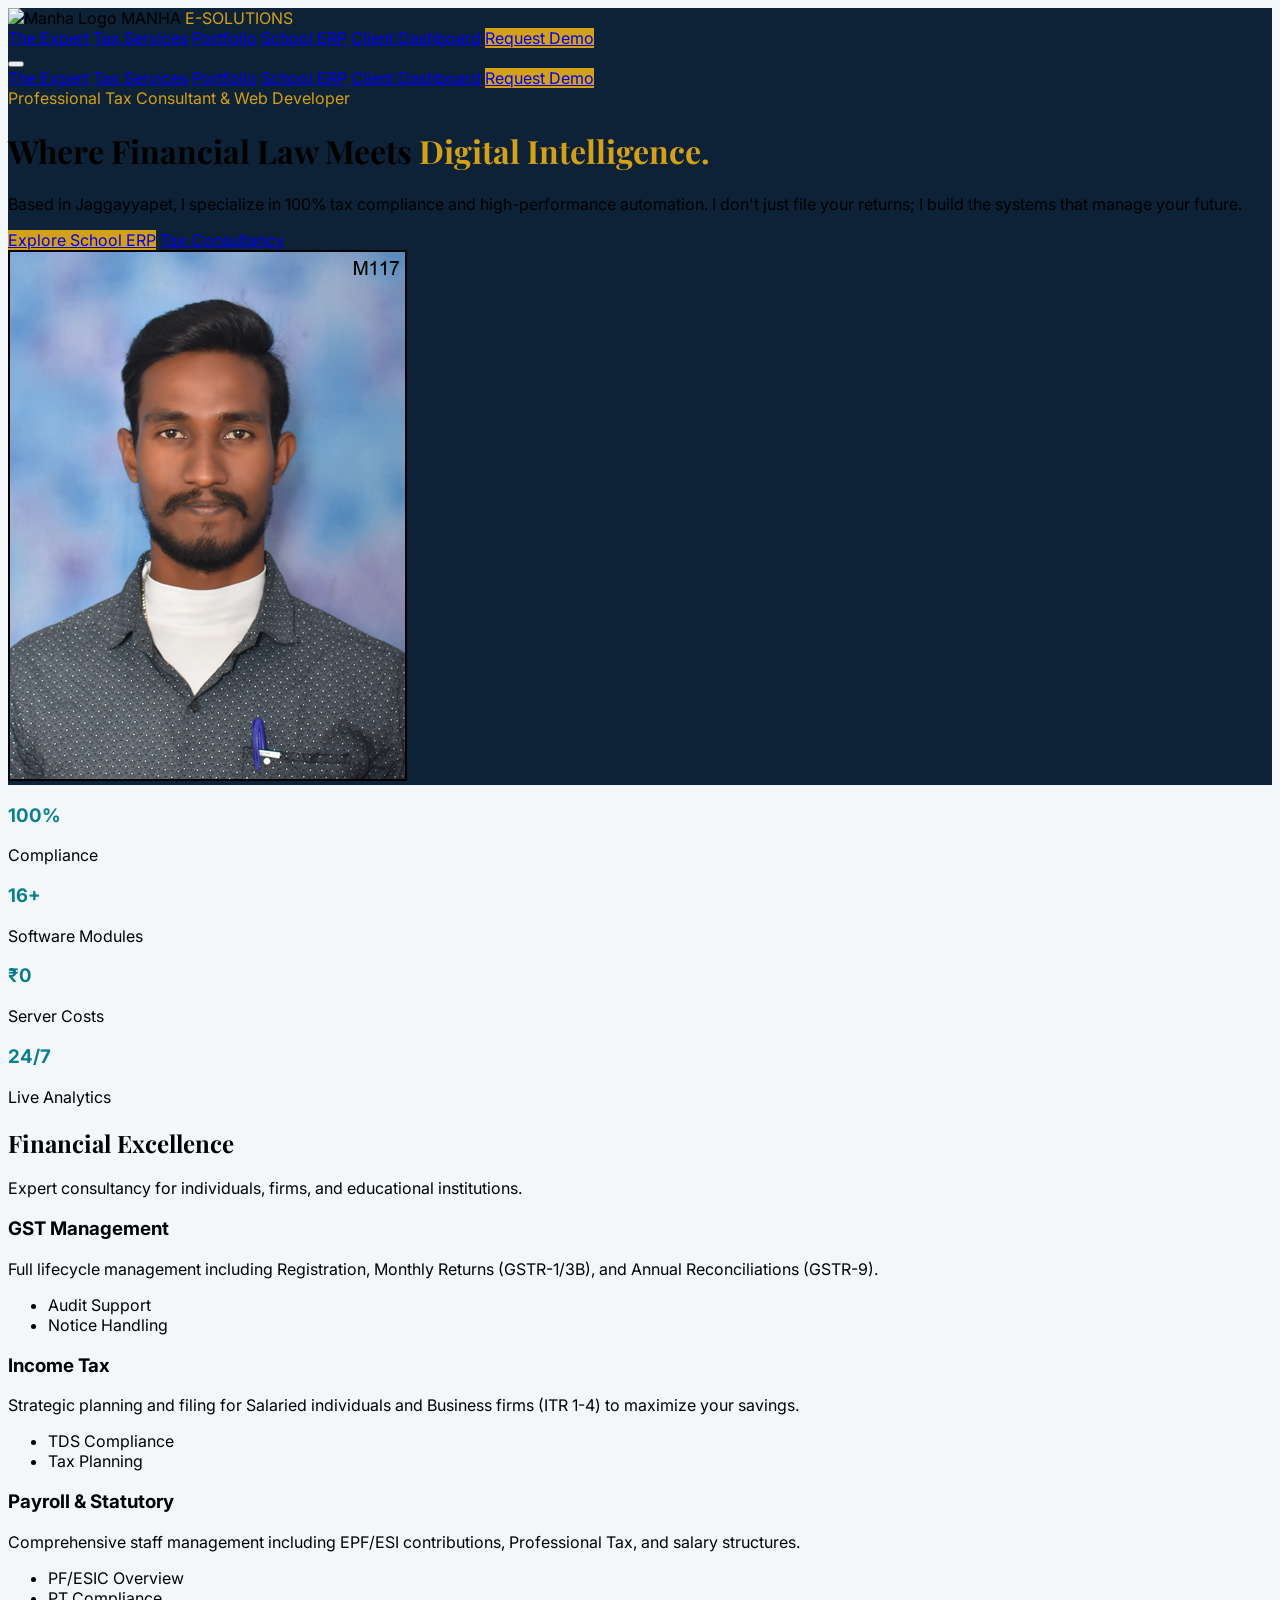
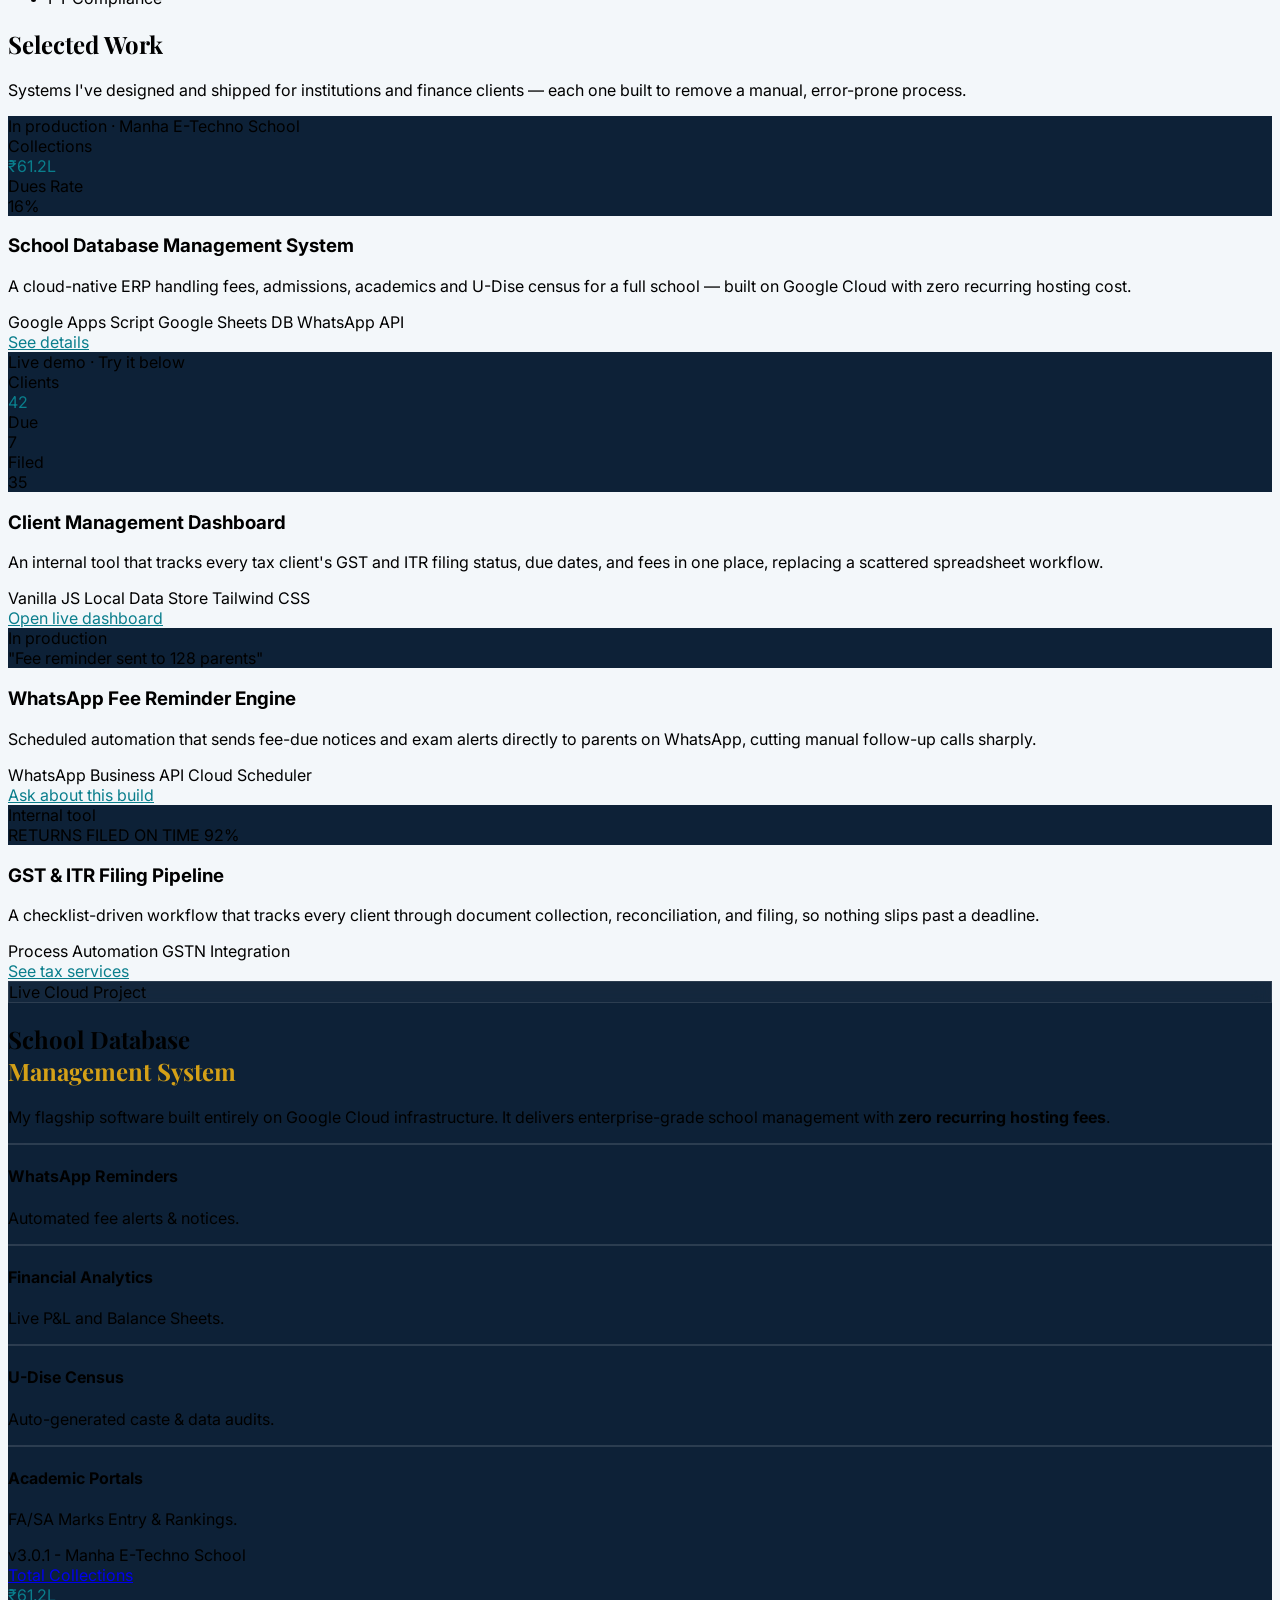
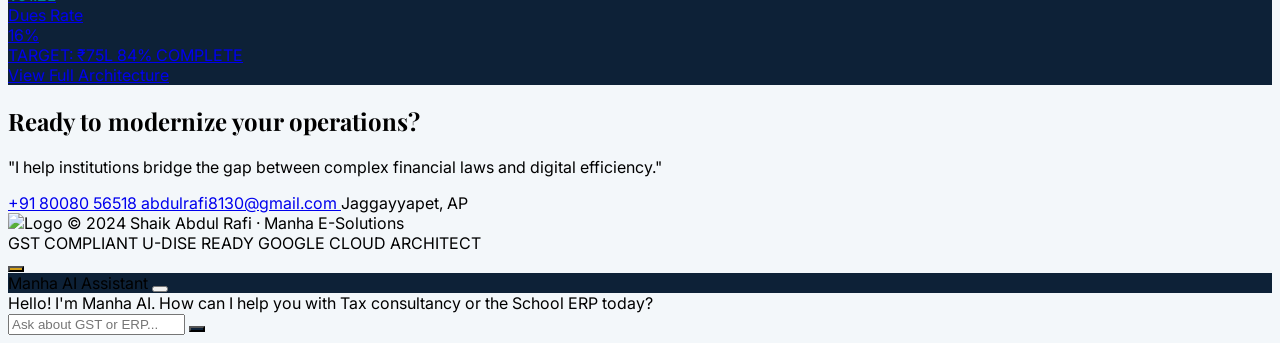
==== commit 8414e3b4: "index.html" ====
--- a/index.html
+++ b/index.html
@@ -20,9 +20,17 @@
         .gold-text { color: var(--gold); }
         .gold-bg { background-color: var(--gold); }
         .teal-text { color: var(--teal); }
+        .teal-bg { background-color: var(--teal); }
         .border-gold { border-color: var(--gold); }
         .glass { background: rgba(255, 255, 255, 0.03); backdrop-filter: blur(10px); border: 1px solid rgba(255,255,255,0.1); }
         html { scroll-behavior: smooth; }
+        @media (prefers-reduced-motion: reduce) {
+            * { animation-duration: 0.01ms !important; animation-iteration-count: 1 !important; transition-duration: 0.01ms !important; scroll-behavior: auto !important; }
+        }
+        a:focus-visible, button:focus-visible, input:focus-visible {
+            outline: 2px solid var(--teal);
+            outline-offset: 2px;
+        }
     </style>
 </head>
 <body>
@@ -35,11 +43,24 @@
                 <span class="text-xl font-bold tracking-tight uppercase">MANHA <span class="gold-text">E-SOLUTIONS</span></span>
             </div>
             <div class="hidden md:flex space-x-8 items-center font-medium">
-                <a href="#about" class="hover:gold-text transition">The Expert</a>
-                <a href="#tax" class="hover:gold-text transition">Tax Services</a>
-                <a href="#software" class="hover:gold-text transition">School ERP</a>
+                <a href="#about" class="hover:text-amber-400 transition">The Expert</a>
+                <a href="#tax" class="hover:text-amber-400 transition">Tax Services</a>
+                <a href="#portfolio" class="hover:text-amber-400 transition">Portfolio</a>
+                <a href="#software" class="hover:text-amber-400 transition">School ERP</a>
+                <a href="dashboard.html" class="border border-amber-500/50 text-amber-400 px-5 py-2 rounded-full font-bold hover:bg-amber-500 hover:text-slate-900 transition">Client Dashboard</a>
                 <a href="https://wa.me/918008056518" class="gold-bg text-slate-900 px-6 py-2 rounded-full font-bold hover:scale-105 transition transform">Request Demo</a>
             </div>
+            <button id="mobile-menu-btn" class="md:hidden" aria-label="Open menu" aria-expanded="false" aria-controls="mobile-menu">
+                <i data-lucide="menu" class="w-7 h-7"></i>
+            </button>
+        </div>
+        <div id="mobile-menu" class="hidden md:hidden flex flex-col gap-4 mt-5 px-2 font-medium">
+            <a href="#about" class="hover:text-amber-400 transition">The Expert</a>
+            <a href="#tax" class="hover:text-amber-400 transition">Tax Services</a>
+            <a href="#portfolio" class="hover:text-amber-400 transition">Portfolio</a>
+            <a href="#software" class="hover:text-amber-400 transition">School ERP</a>
+            <a href="dashboard.html" class="text-amber-400 font-bold">Client Dashboard</a>
+            <a href="https://wa.me/918008056518" class="gold-bg text-slate-900 px-6 py-2 rounded-full font-bold text-center">Request Demo</a>
         </div>
     </nav>
 
@@ -144,6 +165,136 @@
         </div>
     </section>
 
+    <!-- Portfolio Section -->
+    <section id="portfolio" class="py-24 bg-white">
+        <div class="container mx-auto px-6">
+            <div class="flex flex-col md:flex-row justify-between items-end mb-16 gap-6">
+                <div class="md:w-1/2">
+                    <h2 class="heading-font text-4xl mb-4 text-slate-900">Selected Work</h2>
+                    <p class="text-slate-600">Systems I've designed and shipped for institutions and finance clients &mdash; each one built to remove a manual, error-prone process.</p>
+                </div>
+                <div class="h-1 bg-amber-500 w-32 mb-4"></div>
+            </div>
+
+            <div class="grid md:grid-cols-2 gap-8">
+                <!-- Project 1: School ERP -->
+                <div class="rounded-3xl border border-slate-100 overflow-hidden shadow-sm hover:shadow-2xl transition group">
+                    <div class="navy-bg p-8">
+                        <div class="flex items-center gap-2 mb-4">
+                            <span class="w-2 h-2 rounded-full bg-green-500 animate-pulse"></span>
+                            <span class="text-[10px] text-slate-400 font-bold uppercase tracking-widest">In production &middot; Manha E-Techno School</span>
+                        </div>
+                        <div class="grid grid-cols-2 gap-3">
+                            <div class="bg-white/95 rounded-lg p-3">
+                                <div class="text-[10px] text-slate-400 font-bold uppercase">Collections</div>
+                                <div class="text-lg font-black teal-text">₹61.2L</div>
+                            </div>
+                            <div class="bg-white/95 rounded-lg p-3">
+                                <div class="text-[10px] text-slate-400 font-bold uppercase">Dues Rate</div>
+                                <div class="text-lg font-black text-rose-500">16%</div>
+                            </div>
+                        </div>
+                    </div>
+                    <div class="p-8">
+                        <h3 class="text-xl font-bold mb-2">School Database Management System</h3>
+                        <p class="text-slate-500 text-sm mb-5 leading-relaxed">A cloud-native ERP handling fees, admissions, academics and U-Dise census for a full school &mdash; built on Google Cloud with zero recurring hosting cost.</p>
+                        <div class="flex flex-wrap gap-2 mb-6">
+                            <span class="text-xs font-semibold bg-slate-100 text-slate-600 px-3 py-1 rounded-full">Google Apps Script</span>
+                            <span class="text-xs font-semibold bg-slate-100 text-slate-600 px-3 py-1 rounded-full">Google Sheets DB</span>
+                            <span class="text-xs font-semibold bg-slate-100 text-slate-600 px-3 py-1 rounded-full">WhatsApp API</span>
+                        </div>
+                        <a href="#software" class="teal-text font-bold text-sm inline-flex items-center gap-1 hover:gap-2 transition-all">See details <i data-lucide="arrow-right" class="w-4 h-4"></i></a>
+                    </div>
+                </div>
+
+                <!-- Project 2: Client Dashboard -->
+                <div class="rounded-3xl border border-slate-100 overflow-hidden shadow-sm hover:shadow-2xl transition group">
+                    <div class="navy-bg p-8">
+                        <div class="flex items-center gap-2 mb-4">
+                            <span class="w-2 h-2 rounded-full bg-green-500 animate-pulse"></span>
+                            <span class="text-[10px] text-slate-400 font-bold uppercase tracking-widest">Live demo &middot; Try it below</span>
+                        </div>
+                        <div class="grid grid-cols-3 gap-2">
+                            <div class="bg-white/95 rounded-lg p-2 text-center">
+                                <div class="text-[10px] text-slate-400 font-bold uppercase">Clients</div>
+                                <div class="text-base font-black teal-text">42</div>
+                            </div>
+                            <div class="bg-white/95 rounded-lg p-2 text-center">
+                                <div class="text-[10px] text-slate-400 font-bold uppercase">Due</div>
+                                <div class="text-base font-black text-rose-500">7</div>
+                            </div>
+                            <div class="bg-white/95 rounded-lg p-2 text-center">
+                                <div class="text-[10px] text-slate-400 font-bold uppercase">Filed</div>
+                                <div class="text-base font-black text-emerald-600">35</div>
+                            </div>
+                        </div>
+                    </div>
+                    <div class="p-8">
+                        <h3 class="text-xl font-bold mb-2">Client Management Dashboard</h3>
+                        <p class="text-slate-500 text-sm mb-5 leading-relaxed">An internal tool that tracks every tax client's GST and ITR filing status, due dates, and fees in one place, replacing a scattered spreadsheet workflow.</p>
+                        <div class="flex flex-wrap gap-2 mb-6">
+                            <span class="text-xs font-semibold bg-slate-100 text-slate-600 px-3 py-1 rounded-full">Vanilla JS</span>
+                            <span class="text-xs font-semibold bg-slate-100 text-slate-600 px-3 py-1 rounded-full">Local Data Store</span>
+                            <span class="text-xs font-semibold bg-slate-100 text-slate-600 px-3 py-1 rounded-full">Tailwind CSS</span>
+                        </div>
+                        <a href="dashboard.html" class="teal-text font-bold text-sm inline-flex items-center gap-1 hover:gap-2 transition-all">Open live dashboard <i data-lucide="arrow-right" class="w-4 h-4"></i></a>
+                    </div>
+                </div>
+
+                <!-- Project 3: WhatsApp Automation -->
+                <div class="rounded-3xl border border-slate-100 overflow-hidden shadow-sm hover:shadow-2xl transition group">
+                    <div class="navy-bg p-8">
+                        <div class="flex items-center gap-2 mb-4">
+                            <span class="w-2 h-2 rounded-full bg-green-500 animate-pulse"></span>
+                            <span class="text-[10px] text-slate-400 font-bold uppercase tracking-widest">In production</span>
+                        </div>
+                        <div class="bg-white/95 rounded-lg p-3 flex items-center gap-3">
+                            <i data-lucide="message-square" class="teal-text w-6 h-6 shrink-0"></i>
+                            <div class="text-xs text-slate-600 font-semibold">"Fee reminder sent to 128 parents"</div>
+                        </div>
+                    </div>
+                    <div class="p-8">
+                        <h3 class="text-xl font-bold mb-2">WhatsApp Fee Reminder Engine</h3>
+                        <p class="text-slate-500 text-sm mb-5 leading-relaxed">Scheduled automation that sends fee-due notices and exam alerts directly to parents on WhatsApp, cutting manual follow-up calls sharply.</p>
+                        <div class="flex flex-wrap gap-2 mb-6">
+                            <span class="text-xs font-semibold bg-slate-100 text-slate-600 px-3 py-1 rounded-full">WhatsApp Business API</span>
+                            <span class="text-xs font-semibold bg-slate-100 text-slate-600 px-3 py-1 rounded-full">Cloud Scheduler</span>
+                        </div>
+                        <a href="https://wa.me/918008056518" class="teal-text font-bold text-sm inline-flex items-center gap-1 hover:gap-2 transition-all">Ask about this build <i data-lucide="arrow-right" class="w-4 h-4"></i></a>
+                    </div>
+                </div>
+
+                <!-- Project 4: GST Automation Suite -->
+                <div class="rounded-3xl border border-slate-100 overflow-hidden shadow-sm hover:shadow-2xl transition group">
+                    <div class="navy-bg p-8">
+                        <div class="flex items-center gap-2 mb-4">
+                            <span class="w-2 h-2 rounded-full bg-green-500 animate-pulse"></span>
+                            <span class="text-[10px] text-slate-400 font-bold uppercase tracking-widest">Internal tool</span>
+                        </div>
+                        <div class="bg-white/95 rounded-lg p-3">
+                            <div class="h-2 w-full bg-slate-100 rounded-full mb-2">
+                                <div class="h-full w-[92%] bg-[#0A7E8C] rounded-full"></div>
+                            </div>
+                            <div class="flex justify-between text-[10px] font-bold text-slate-500">
+                                <span>RETURNS FILED ON TIME</span>
+                                <span>92%</span>
+                            </div>
+                        </div>
+                    </div>
+                    <div class="p-8">
+                        <h3 class="text-xl font-bold mb-2">GST & ITR Filing Pipeline</h3>
+                        <p class="text-slate-500 text-sm mb-5 leading-relaxed">A checklist-driven workflow that tracks every client through document collection, reconciliation, and filing, so nothing slips past a deadline.</p>
+                        <div class="flex flex-wrap gap-2 mb-6">
+                            <span class="text-xs font-semibold bg-slate-100 text-slate-600 px-3 py-1 rounded-full">Process Automation</span>
+                            <span class="text-xs font-semibold bg-slate-100 text-slate-600 px-3 py-1 rounded-full">GSTN Integration</span>
+                        </div>
+                        <a href="#tax" class="teal-text font-bold text-sm inline-flex items-center gap-1 hover:gap-2 transition-all">See tax services <i data-lucide="arrow-right" class="w-4 h-4"></i></a>
+                    </div>
+                </div>
+            </div>
+        </div>
+    </section>
+
     <!-- Software Product Section -->
     <section id="software" class="navy-bg text-white py-24 px-6 overflow-hidden">
         <div class="container mx-auto">
@@ -197,7 +348,7 @@
                             <div class="w-3 h-3 rounded-full bg-emerald-500"></div>
                             <span class="text-[10px] text-slate-500 font-mono ml-2 uppercase">v3.0.1 - Manha E-Techno School</span>
                         </div>
-                        <div class="bg-[#F3F7FA] rounded-xl overflow-hidden aspect-video relative group cursor-pointer">
+                        <a href="dashboard.html" class="block bg-[#F3F7FA] rounded-xl overflow-hidden aspect-video relative group cursor-pointer">
                             <div class="p-4 grid grid-cols-2 gap-3 h-full">
                                 <div class="bg-white rounded-lg p-3 shadow-sm border border-slate-200">
                                     <div class="text-[10px] text-slate-400 font-bold uppercase">Total Collections</div>
@@ -220,7 +371,7 @@
                             <div class="absolute inset-0 bg-slate-900/60 opacity-0 group-hover:opacity-100 transition flex items-center justify-center">
                                 <span class="bg-amber-500 text-slate-900 px-4 py-2 rounded-lg font-bold text-sm">View Full Architecture</span>
                             </div>
-                        </div>
+                        </a>
                     </div>
                 </div>
             </div>
@@ -255,56 +406,75 @@
                 <span>GOOGLE CLOUD ARCHITECT</span>
             </div>
         </div>
-        <!-- Chatbot UI -->
-<div id="chat-widget" class="fixed bottom-6 right-6 z-[100]">
-    <button onclick="toggleChat()" class="gold-bg p-4 rounded-full shadow-2xl hover:scale-110 transition transform">
-        <i data-lucide="message-circle" class="text-navy w-8 h-8"></i>
-    </button>
-
-    <div id="chat-window" class="hidden absolute bottom-20 right-0 w-80 md:w-96 bg-white rounded-2xl shadow-2xl border border-slate-200 overflow-hidden flex flex-col">
-        <div class="navy-bg p-4 text-white flex justify-between items-center">
-            <span class="font-bold">Manha AI Assistant</span>
-            <button onclick="toggleChat()"><i data-lucide="x" class="w-5 h-5"></i></button>
-        </div>
-        <div id="chat-content" class="h-96 overflow-y-auto p-4 space-y-4 text-sm bg-slate-50">
-            <div class="bg-slate-200 p-3 rounded-lg text-slate-800 self-start w-3/4">
-                Hello! I'm Manha AI. How can I help you with Tax consultancy or the School ERP today?
-            </div>
-        </div>
-        <div class="p-4 border-t flex gap-2">
-            <input id="user-input" type="text" placeholder="Ask about GST or ERP..." class="flex-1 border p-2 rounded-lg outline-none focus:border-amber-500">
-            <button onclick="sendMessage()" class="navy-bg text-white p-2 rounded-lg"><i data-lucide="send" class="w-5 h-5"></i></button>
+    </footer>
+
+    <!-- Chatbot UI -->
+    <div id="chat-widget" class="fixed bottom-6 right-6 z-[100]">
+        <button onclick="toggleChat()" class="gold-bg p-4 rounded-full shadow-2xl hover:scale-110 transition transform" aria-label="Open chat assistant">
+            <i data-lucide="message-circle" class="text-navy w-8 h-8"></i>
+        </button>
+
+        <div id="chat-window" class="hidden absolute bottom-20 right-0 w-80 md:w-96 bg-white rounded-2xl shadow-2xl border border-slate-200 overflow-hidden flex flex-col">
+            <div class="navy-bg p-4 text-white flex justify-between items-center">
+                <span class="font-bold">Manha AI Assistant</span>
+                <button onclick="toggleChat()" aria-label="Close chat"><i data-lucide="x" class="w-5 h-5"></i></button>
+            </div>
+            <div id="chat-content" class="h-96 overflow-y-auto p-4 space-y-4 text-sm bg-slate-50">
+                <div class="bg-slate-200 p-3 rounded-lg text-slate-800 w-3/4">
+                    Hello! I'm Manha AI. How can I help you with Tax consultancy or the School ERP today?
+                </div>
+            </div>
+            <div class="p-4 border-t flex gap-2">
+                <input id="user-input" type="text" placeholder="Ask about GST or ERP..." class="flex-1 border p-2 rounded-lg outline-none focus:border-amber-500">
+                <button onclick="sendMessage()" class="navy-bg text-white p-2 rounded-lg" aria-label="Send message"><i data-lucide="send" class="w-5 h-5"></i></button>
+            </div>
         </div>
     </div>
-</div>
-
-<script>
-    function toggleChat() {
-        const win = document.getElementById('chat-window');
-        win.classList.toggle('hidden');
-    }
-
-    async function sendMessage() {
-        const input = document.getElementById('user-input');
-        const content = document.getElementById('chat-content');
-        if(!input.value) return;
-
-        // Add user message
-        content.innerHTML += `<div class="bg-teal-600 text-white p-3 rounded-lg self-end ml-auto w-3/4">${input.value}</div>`;
-        const userMsg = input.value;
-        input.value = '';
-
-        // API CALL (To your Vercel Backend or direct to Gemini)
-        // For now, let's simulate a response
-        content.innerHTML += `<div class="bg-slate-200 p-3 rounded-lg text-slate-800 w-3/4 animate-pulse">Thinking...</div>`;
-        
-        // In a real app, you'd fetch() from your own Vercel serverless function here
-    }
-</script>
-    </footer>
 
     <script>
         lucide.createIcons();
+
+        document.getElementById('mobile-menu-btn').addEventListener('click', function() {
+            const menu = document.getElementById('mobile-menu');
+            const isHidden = menu.classList.toggle('hidden');
+            this.setAttribute('aria-expanded', String(!isHidden));
+        });
+
+        function toggleChat() {
+            const win = document.getElementById('chat-window');
+            win.classList.toggle('hidden');
+        }
+
+        function sendMessage() {
+            const input = document.getElementById('user-input');
+            const content = document.getElementById('chat-content');
+            if (!input.value.trim()) return;
+
+            const userText = document.createElement('div');
+            userText.className = 'bg-teal-600 text-white p-3 rounded-lg ml-auto w-3/4';
+            userText.textContent = input.value;
+            content.appendChild(userText);
+
+            const query = input.value;
+            input.value = '';
+
+            const thinking = document.createElement('div');
+            thinking.className = 'bg-slate-200 p-3 rounded-lg text-slate-800 w-3/4 animate-pulse';
+            thinking.textContent = 'Thinking...';
+            content.appendChild(thinking);
+            content.scrollTop = content.scrollHeight;
+
+            // Placeholder response logic — wire this up to your backend (Vercel function, Gemini, etc.)
+            setTimeout(() => {
+                thinking.textContent = "Thanks for your question about \"" + query + "\". For a detailed answer, please WhatsApp us on +91 80080 56518.";
+                thinking.classList.remove('animate-pulse');
+                content.scrollTop = content.scrollHeight;
+            }, 900);
+        }
+
+        document.getElementById('user-input').addEventListener('keydown', function(e) {
+            if (e.key === 'Enter') sendMessage();
+        });
     </script>
 </body>
 </html>
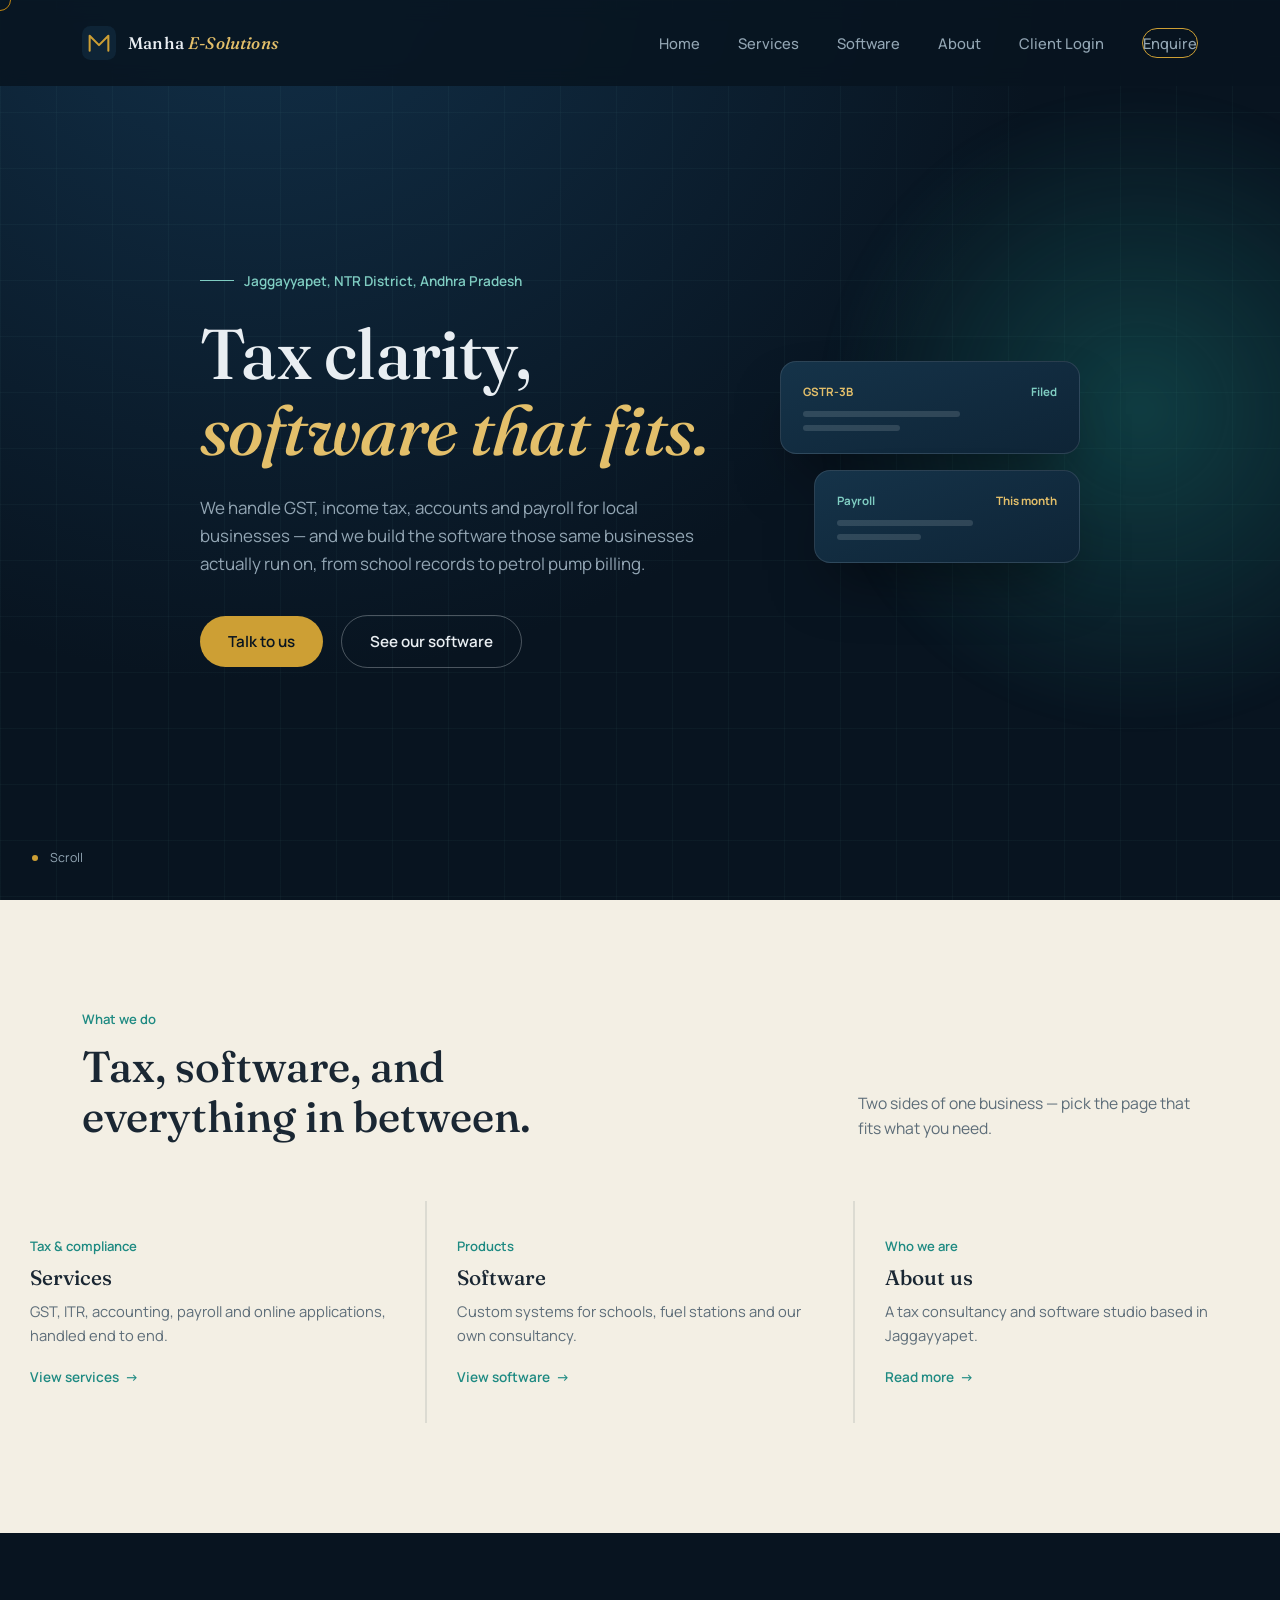
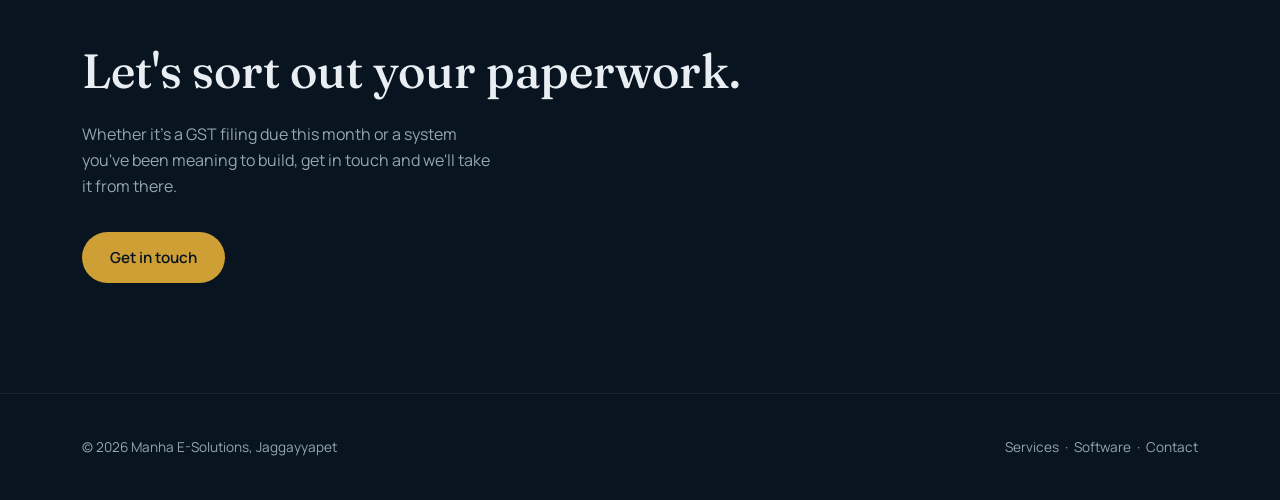
==== commit 730c6eda: "index.html" ====
--- a/index.html
+++ b/index.html
@@ -1,480 +1,120 @@
-<!DOCTYPE html>
-<html lang="en">
-<head>
-    <meta charset="UTF-8">
-    <meta name="viewport" content="width=device-width, initial-scale=1.0">
-    <title>Shaik Abdul Rafi | Tax Consultant & Software Architect</title>
-    <script src="https://cdn.tailwindcss.com"></script>
-    <link href="https://fonts.googleapis.com/css2?family=Inter:wght@300;400;600;700&family=Playfair+Display:wght@700&display=swap" rel="stylesheet">
-    <script src="https://unpkg.com/lucide@latest"></script>
-    <style>
-        :root {
-            --navy: #0D2137;
-            --teal: #0A7E8C;
-            --gold: #D4A017;
-            --cream: #F3F7FA;
-        }
-        body { font-family: 'Inter', sans-serif; background-color: var(--cream); }
-        .heading-font { font-family: 'Playfair Display', serif; }
-        .navy-bg { background-color: var(--navy); }
-        .gold-text { color: var(--gold); }
-        .gold-bg { background-color: var(--gold); }
-        .teal-text { color: var(--teal); }
-        .teal-bg { background-color: var(--teal); }
-        .border-gold { border-color: var(--gold); }
-        .glass { background: rgba(255, 255, 255, 0.03); backdrop-filter: blur(10px); border: 1px solid rgba(255,255,255,0.1); }
-        html { scroll-behavior: smooth; }
-        @media (prefers-reduced-motion: reduce) {
-            * { animation-duration: 0.01ms !important; animation-iteration-count: 1 !important; transition-duration: 0.01ms !important; scroll-behavior: auto !important; }
-        }
-        a:focus-visible, button:focus-visible, input:focus-visible {
-            outline: 2px solid var(--teal);
-            outline-offset: 2px;
-        }
-    </style>
-</head>
-<body>
-
-    <!-- Navigation -->
-    <nav class="navy-bg text-white p-5 sticky top-0 z-50 shadow-2xl border-b border-slate-800">
-        <div class="container mx-auto flex justify-between items-center">
-            <div class="flex items-center gap-3">
-                <img src="logo.png" alt="Manha Logo" class="w-10 h-10 rounded-lg shadow-lg border border-amber-500/30">
-                <span class="text-xl font-bold tracking-tight uppercase">MANHA <span class="gold-text">E-SOLUTIONS</span></span>
-            </div>
-            <div class="hidden md:flex space-x-8 items-center font-medium">
-                <a href="#about" class="hover:text-amber-400 transition">The Expert</a>
-                <a href="#tax" class="hover:text-amber-400 transition">Tax Services</a>
-                <a href="#portfolio" class="hover:text-amber-400 transition">Portfolio</a>
-                <a href="#software" class="hover:text-amber-400 transition">School ERP</a>
-                <a href="dashboard.html" class="border border-amber-500/50 text-amber-400 px-5 py-2 rounded-full font-bold hover:bg-amber-500 hover:text-slate-900 transition">Client Dashboard</a>
-                <a href="https://wa.me/918008056518" class="gold-bg text-slate-900 px-6 py-2 rounded-full font-bold hover:scale-105 transition transform">Request Demo</a>
-            </div>
-            <button id="mobile-menu-btn" class="md:hidden" aria-label="Open menu" aria-expanded="false" aria-controls="mobile-menu">
-                <i data-lucide="menu" class="w-7 h-7"></i>
-            </button>
-        </div>
-        <div id="mobile-menu" class="hidden md:hidden flex flex-col gap-4 mt-5 px-2 font-medium">
-            <a href="#about" class="hover:text-amber-400 transition">The Expert</a>
-            <a href="#tax" class="hover:text-amber-400 transition">Tax Services</a>
-            <a href="#portfolio" class="hover:text-amber-400 transition">Portfolio</a>
-            <a href="#software" class="hover:text-amber-400 transition">School ERP</a>
-            <a href="dashboard.html" class="text-amber-400 font-bold">Client Dashboard</a>
-            <a href="https://wa.me/918008056518" class="gold-bg text-slate-900 px-6 py-2 rounded-full font-bold text-center">Request Demo</a>
-        </div>
-    </nav>
-
-    <!-- Hero Section -->
-    <header class="navy-bg text-white pt-20 pb-32 px-6 relative overflow-hidden">
-        <div class="absolute top-0 right-0 w-1/2 h-full opacity-10 pointer-events-none">
-            <i data-lucide="shield-check" class="w-full h-full text-white"></i>
-        </div>
-        
-        <div class="container mx-auto flex flex-col md:flex-row items-center relative z-10">
-            <div class="md:w-3/5 mb-12 md:mb-0">
-                <span class="gold-text font-bold tracking-widest text-sm uppercase mb-4 block">Professional Tax Consultant & Web Developer</span>
-                <h1 class="heading-font text-5xl md:text-7xl mb-6 leading-tight">
-                    Where Financial Law Meets <span class="gold-text">Digital Intelligence.</span>
-                </h1>
-                <p class="text-slate-400 text-lg mb-10 max-w-2xl leading-relaxed">
-                    Based in Jaggayyapet, I specialize in 100% tax compliance and high-performance automation. I don't just file your returns; I build the systems that manage your future.
-                </p>
-                <div class="flex flex-wrap gap-5">
-                    <a href="#software" class="gold-bg text-slate-900 px-10 py-4 rounded-xl font-bold text-lg hover:bg-amber-500 transition shadow-xl shadow-amber-500/20">Explore School ERP</a>
-                    <a href="#tax" class="border border-slate-600 px-10 py-4 rounded-xl font-bold text-lg hover:bg-white hover:text-slate-900 transition">Tax Consultancy</a>
-                </div>
-            </div>
-            
-            <div class="md:w-2/5 flex justify-center">
-                <div class="relative">
-                    <div class="absolute -inset-4 gold-bg blur-3xl opacity-20"></div>
-                    <img src="profile.jpg" alt="Shaik Abdul Rafi" class="rounded-3xl w-72 h-96 object-cover shadow-2xl border-2 border-amber-500/50 relative z-10 grayscale hover:grayscale-0 transition duration-500">
-                </div>
-            </div>
-        </div>
-    </header>
-
-    <!-- Expertise Stats -->
-    <div class="container mx-auto px-6 -mt-16 relative z-20">
-        <div class="grid grid-cols-2 md:grid-cols-4 gap-4">
-            <div class="bg-white p-6 rounded-2xl shadow-xl border border-slate-100 text-center">
-                <h3 class="text-3xl font-extrabold teal-text">100%</h3>
-                <p class="text-slate-500 text-sm font-semibold uppercase tracking-wider">Compliance</p>
-            </div>
-            <div class="bg-white p-6 rounded-2xl shadow-xl border border-slate-100 text-center">
-                <h3 class="text-3xl font-extrabold teal-text">16+</h3>
-                <p class="text-slate-500 text-sm font-semibold uppercase tracking-wider">Software Modules</p>
-            </div>
-            <div class="bg-white p-6 rounded-2xl shadow-xl border border-slate-100 text-center">
-                <h3 class="text-3xl font-extrabold teal-text">₹0</h3>
-                <p class="text-slate-500 text-sm font-semibold uppercase tracking-wider">Server Costs</p>
-            </div>
-            <div class="bg-white p-6 rounded-2xl shadow-xl border border-slate-100 text-center">
-                <h3 class="text-3xl font-extrabold teal-text">24/7</h3>
-                <p class="text-slate-500 text-sm font-semibold uppercase tracking-wider">Live Analytics</p>
-            </div>
-        </div>
-    </div>
-
-    <!-- Tax Services Section -->
-    <section id="tax" class="py-24 container mx-auto px-6">
-        <div class="flex flex-col md:flex-row justify-between items-end mb-16 gap-6">
-            <div class="md:w-1/2">
-                <h2 class="heading-font text-4xl mb-4 text-slate-900">Financial Excellence</h2>
-                <p class="text-slate-600">Expert consultancy for individuals, firms, and educational institutions.</p>
-            </div>
-            <div class="h-1 bg-amber-500 w-32 mb-4"></div>
-        </div>
-        
-        <div class="grid md:grid-cols-3 gap-8">
-            <div class="bg-white p-10 rounded-3xl shadow-sm border border-slate-100 hover:shadow-2xl transition group">
-                <div class="w-14 h-14 rounded-2xl bg-slate-50 flex items-center justify-center mb-8 group-hover:gold-bg transition">
-                    <i data-lucide="file-check" class="teal-text group-hover:text-white"></i>
-                </div>
-                <h3 class="text-2xl font-bold mb-4">GST Management</h3>
-                <p class="text-slate-500 mb-6 leading-relaxed text-sm">Full lifecycle management including Registration, Monthly Returns (GSTR-1/3B), and Annual Reconciliations (GSTR-9).</p>
-                <ul class="space-y-3 text-slate-700 text-sm font-medium">
-                    <li class="flex items-center gap-2"><i data-lucide="check" class="w-4 h-4 gold-text"></i> Audit Support</li>
-                    <li class="flex items-center gap-2"><i data-lucide="check" class="w-4 h-4 gold-text"></i> Notice Handling</li>
-                </ul>
-            </div>
-
-            <div class="bg-white p-10 rounded-3xl shadow-sm border border-slate-100 hover:shadow-2xl transition group">
-                <div class="w-14 h-14 rounded-2xl bg-slate-50 flex items-center justify-center mb-8 group-hover:gold-bg transition">
-                    <i data-lucide="trending-up" class="teal-text group-hover:text-white"></i>
-                </div>
-                <h3 class="text-2xl font-bold mb-4">Income Tax</h3>
-                <p class="text-slate-500 mb-6 leading-relaxed text-sm">Strategic planning and filing for Salaried individuals and Business firms (ITR 1-4) to maximize your savings.</p>
-                <ul class="space-y-3 text-slate-700 text-sm font-medium">
-                    <li class="flex items-center gap-2"><i data-lucide="check" class="w-4 h-4 gold-text"></i> TDS Compliance</li>
-                    <li class="flex items-center gap-2"><i data-lucide="check" class="w-4 h-4 gold-text"></i> Tax Planning</li>
-                </ul>
-            </div>
-
-            <div class="bg-white p-10 rounded-3xl shadow-sm border border-slate-100 hover:shadow-2xl transition group">
-                <div class="w-14 h-14 rounded-2xl bg-slate-50 flex items-center justify-center mb-8 group-hover:gold-bg transition">
-                    <i data-lucide="users" class="teal-text group-hover:text-white"></i>
-                </div>
-                <h3 class="text-2xl font-bold mb-4">Payroll & Statutory</h3>
-                <p class="text-slate-500 mb-6 leading-relaxed text-sm">Comprehensive staff management including EPF/ESI contributions, Professional Tax, and salary structures.</p>
-                <ul class="space-y-3 text-slate-700 text-sm font-medium">
-                    <li class="flex items-center gap-2"><i data-lucide="check" class="w-4 h-4 gold-text"></i> PF/ESIC Overview</li>
-                    <li class="flex items-center gap-2"><i data-lucide="check" class="w-4 h-4 gold-text"></i> PT Compliance</li>
-                </ul>
-            </div>
-        </div>
-    </section>
-
-    <!-- Portfolio Section -->
-    <section id="portfolio" class="py-24 bg-white">
-        <div class="container mx-auto px-6">
-            <div class="flex flex-col md:flex-row justify-between items-end mb-16 gap-6">
-                <div class="md:w-1/2">
-                    <h2 class="heading-font text-4xl mb-4 text-slate-900">Selected Work</h2>
-                    <p class="text-slate-600">Systems I've designed and shipped for institutions and finance clients &mdash; each one built to remove a manual, error-prone process.</p>
-                </div>
-                <div class="h-1 bg-amber-500 w-32 mb-4"></div>
-            </div>
-
-            <div class="grid md:grid-cols-2 gap-8">
-                <!-- Project 1: School ERP -->
-                <div class="rounded-3xl border border-slate-100 overflow-hidden shadow-sm hover:shadow-2xl transition group">
-                    <div class="navy-bg p-8">
-                        <div class="flex items-center gap-2 mb-4">
-                            <span class="w-2 h-2 rounded-full bg-green-500 animate-pulse"></span>
-                            <span class="text-[10px] text-slate-400 font-bold uppercase tracking-widest">In production &middot; Manha E-Techno School</span>
-                        </div>
-                        <div class="grid grid-cols-2 gap-3">
-                            <div class="bg-white/95 rounded-lg p-3">
-                                <div class="text-[10px] text-slate-400 font-bold uppercase">Collections</div>
-                                <div class="text-lg font-black teal-text">₹61.2L</div>
-                            </div>
-                            <div class="bg-white/95 rounded-lg p-3">
-                                <div class="text-[10px] text-slate-400 font-bold uppercase">Dues Rate</div>
-                                <div class="text-lg font-black text-rose-500">16%</div>
-                            </div>
-                        </div>
-                    </div>
-                    <div class="p-8">
-                        <h3 class="text-xl font-bold mb-2">School Database Management System</h3>
-                        <p class="text-slate-500 text-sm mb-5 leading-relaxed">A cloud-native ERP handling fees, admissions, academics and U-Dise census for a full school &mdash; built on Google Cloud with zero recurring hosting cost.</p>
-                        <div class="flex flex-wrap gap-2 mb-6">
-                            <span class="text-xs font-semibold bg-slate-100 text-slate-600 px-3 py-1 rounded-full">Google Apps Script</span>
-                            <span class="text-xs font-semibold bg-slate-100 text-slate-600 px-3 py-1 rounded-full">Google Sheets DB</span>
-                            <span class="text-xs font-semibold bg-slate-100 text-slate-600 px-3 py-1 rounded-full">WhatsApp API</span>
-                        </div>
-                        <a href="#software" class="teal-text font-bold text-sm inline-flex items-center gap-1 hover:gap-2 transition-all">See details <i data-lucide="arrow-right" class="w-4 h-4"></i></a>
-                    </div>
-                </div>
-
-                <!-- Project 2: Client Dashboard -->
-                <div class="rounded-3xl border border-slate-100 overflow-hidden shadow-sm hover:shadow-2xl transition group">
-                    <div class="navy-bg p-8">
-                        <div class="flex items-center gap-2 mb-4">
-                            <span class="w-2 h-2 rounded-full bg-green-500 animate-pulse"></span>
-                            <span class="text-[10px] text-slate-400 font-bold uppercase tracking-widest">Live demo &middot; Try it below</span>
-                        </div>
-                        <div class="grid grid-cols-3 gap-2">
-                            <div class="bg-white/95 rounded-lg p-2 text-center">
-                                <div class="text-[10px] text-slate-400 font-bold uppercase">Clients</div>
-                                <div class="text-base font-black teal-text">42</div>
-                            </div>
-                            <div class="bg-white/95 rounded-lg p-2 text-center">
-                                <div class="text-[10px] text-slate-400 font-bold uppercase">Due</div>
-                                <div class="text-base font-black text-rose-500">7</div>
-                            </div>
-                            <div class="bg-white/95 rounded-lg p-2 text-center">
-                                <div class="text-[10px] text-slate-400 font-bold uppercase">Filed</div>
-                                <div class="text-base font-black text-emerald-600">35</div>
-                            </div>
-                        </div>
-                    </div>
-                    <div class="p-8">
-                        <h3 class="text-xl font-bold mb-2">Client Management Dashboard</h3>
-                        <p class="text-slate-500 text-sm mb-5 leading-relaxed">An internal tool that tracks every tax client's GST and ITR filing status, due dates, and fees in one place, replacing a scattered spreadsheet workflow.</p>
-                        <div class="flex flex-wrap gap-2 mb-6">
-                            <span class="text-xs font-semibold bg-slate-100 text-slate-600 px-3 py-1 rounded-full">Vanilla JS</span>
-                            <span class="text-xs font-semibold bg-slate-100 text-slate-600 px-3 py-1 rounded-full">Local Data Store</span>
-                            <span class="text-xs font-semibold bg-slate-100 text-slate-600 px-3 py-1 rounded-full">Tailwind CSS</span>
-                        </div>
-                        <a href="dashboard.html" class="teal-text font-bold text-sm inline-flex items-center gap-1 hover:gap-2 transition-all">Open live dashboard <i data-lucide="arrow-right" class="w-4 h-4"></i></a>
-                    </div>
-                </div>
-
-                <!-- Project 3: WhatsApp Automation -->
-                <div class="rounded-3xl border border-slate-100 overflow-hidden shadow-sm hover:shadow-2xl transition group">
-                    <div class="navy-bg p-8">
-                        <div class="flex items-center gap-2 mb-4">
-                            <span class="w-2 h-2 rounded-full bg-green-500 animate-pulse"></span>
-                            <span class="text-[10px] text-slate-400 font-bold uppercase tracking-widest">In production</span>
-                        </div>
-                        <div class="bg-white/95 rounded-lg p-3 flex items-center gap-3">
-                            <i data-lucide="message-square" class="teal-text w-6 h-6 shrink-0"></i>
-                            <div class="text-xs text-slate-600 font-semibold">"Fee reminder sent to 128 parents"</div>
-                        </div>
-                    </div>
-                    <div class="p-8">
-                        <h3 class="text-xl font-bold mb-2">WhatsApp Fee Reminder Engine</h3>
-                        <p class="text-slate-500 text-sm mb-5 leading-relaxed">Scheduled automation that sends fee-due notices and exam alerts directly to parents on WhatsApp, cutting manual follow-up calls sharply.</p>
-                        <div class="flex flex-wrap gap-2 mb-6">
-                            <span class="text-xs font-semibold bg-slate-100 text-slate-600 px-3 py-1 rounded-full">WhatsApp Business API</span>
-                            <span class="text-xs font-semibold bg-slate-100 text-slate-600 px-3 py-1 rounded-full">Cloud Scheduler</span>
-                        </div>
-                        <a href="https://wa.me/918008056518" class="teal-text font-bold text-sm inline-flex items-center gap-1 hover:gap-2 transition-all">Ask about this build <i data-lucide="arrow-right" class="w-4 h-4"></i></a>
-                    </div>
-                </div>
-
-                <!-- Project 4: GST Automation Suite -->
-                <div class="rounded-3xl border border-slate-100 overflow-hidden shadow-sm hover:shadow-2xl transition group">
-                    <div class="navy-bg p-8">
-                        <div class="flex items-center gap-2 mb-4">
-                            <span class="w-2 h-2 rounded-full bg-green-500 animate-pulse"></span>
-                            <span class="text-[10px] text-slate-400 font-bold uppercase tracking-widest">Internal tool</span>
-                        </div>
-                        <div class="bg-white/95 rounded-lg p-3">
-                            <div class="h-2 w-full bg-slate-100 rounded-full mb-2">
-                                <div class="h-full w-[92%] bg-[#0A7E8C] rounded-full"></div>
-                            </div>
-                            <div class="flex justify-between text-[10px] font-bold text-slate-500">
-                                <span>RETURNS FILED ON TIME</span>
-                                <span>92%</span>
-                            </div>
-                        </div>
-                    </div>
-                    <div class="p-8">
-                        <h3 class="text-xl font-bold mb-2">GST & ITR Filing Pipeline</h3>
-                        <p class="text-slate-500 text-sm mb-5 leading-relaxed">A checklist-driven workflow that tracks every client through document collection, reconciliation, and filing, so nothing slips past a deadline.</p>
-                        <div class="flex flex-wrap gap-2 mb-6">
-                            <span class="text-xs font-semibold bg-slate-100 text-slate-600 px-3 py-1 rounded-full">Process Automation</span>
-                            <span class="text-xs font-semibold bg-slate-100 text-slate-600 px-3 py-1 rounded-full">GSTN Integration</span>
-                        </div>
-                        <a href="#tax" class="teal-text font-bold text-sm inline-flex items-center gap-1 hover:gap-2 transition-all">See tax services <i data-lucide="arrow-right" class="w-4 h-4"></i></a>
-                    </div>
-                </div>
-            </div>
-        </div>
-    </section>
-
-    <!-- Software Product Section -->
-    <section id="software" class="navy-bg text-white py-24 px-6 overflow-hidden">
-        <div class="container mx-auto">
-            <div class="flex flex-col lg:flex-row gap-16 items-center">
-                <div class="lg:w-1/2">
-                    <div class="inline-flex items-center gap-2 px-4 py-2 rounded-full glass mb-6">
-                        <span class="w-2 h-2 rounded-full bg-green-500 animate-pulse"></span>
-                        <span class="text-xs font-bold uppercase tracking-widest">Live Cloud Project</span>
-                    </div>
-                    <h2 class="heading-font text-4xl md:text-5xl mb-6 leading-tight">School Database <br><span class="gold-text">Management System</span></h2>
-                    <p class="text-slate-400 mb-10 text-lg">My flagship software built entirely on Google Cloud infrastructure. It delivers enterprise-grade school management with <b>zero recurring hosting fees</b>.</p>
-                    
-                    <div class="grid grid-cols-1 sm:grid-cols-2 gap-x-8 gap-y-6">
-                        <div class="flex gap-4">
-                            <div class="w-10 h-10 rounded-lg glass flex items-center justify-center shrink-0"><i data-lucide="message-square" class="gold-text w-5 h-5"></i></div>
-                            <div>
-                                <h4 class="font-bold text-sm">WhatsApp Reminders</h4>
-                                <p class="text-xs text-slate-500 mt-1">Automated fee alerts & notices.</p>
-                            </div>
-                        </div>
-                        <div class="flex gap-4">
-                            <div class="w-10 h-10 rounded-lg glass flex items-center justify-center shrink-0"><i data-lucide="bar-chart-3" class="gold-text w-5 h-5"></i></div>
-                            <div>
-                                <h4 class="font-bold text-sm">Financial Analytics</h4>
-                                <p class="text-xs text-slate-500 mt-1">Live P&L and Balance Sheets.</p>
-                            </div>
-                        </div>
-                        <div class="flex gap-4">
-                            <div class="w-10 h-10 rounded-lg glass flex items-center justify-center shrink-0"><i data-lucide="shield-check" class="gold-text w-5 h-5"></i></div>
-                            <div>
-                                <h4 class="font-bold text-sm">U-Dise Census</h4>
-                                <p class="text-xs text-slate-500 mt-1">Auto-generated caste & data audits.</p>
-                            </div>
-                        </div>
-                        <div class="flex gap-4">
-                            <div class="w-10 h-10 rounded-lg glass flex items-center justify-center shrink-0"><i data-lucide="graduation-cap" class="gold-text w-5 h-5"></i></div>
-                            <div>
-                                <h4 class="font-bold text-sm">Academic Portals</h4>
-                                <p class="text-xs text-slate-500 mt-1">FA/SA Marks Entry & Rankings.</p>
-                            </div>
-                        </div>
-                    </div>
-                </div>
-
-                <div class="lg:w-1/2 relative">
-                    <!-- Dashboard Mockup mimicking your code's look -->
-                    <div class="bg-slate-800 rounded-2xl p-3 shadow-2xl border border-slate-700">
-                        <div class="flex items-center gap-2 mb-3 px-2">
-                            <div class="w-3 h-3 rounded-full bg-rose-500"></div>
-                            <div class="w-3 h-3 rounded-full bg-amber-500"></div>
-                            <div class="w-3 h-3 rounded-full bg-emerald-500"></div>
-                            <span class="text-[10px] text-slate-500 font-mono ml-2 uppercase">v3.0.1 - Manha E-Techno School</span>
-                        </div>
-                        <a href="dashboard.html" class="block bg-[#F3F7FA] rounded-xl overflow-hidden aspect-video relative group cursor-pointer">
-                            <div class="p-4 grid grid-cols-2 gap-3 h-full">
-                                <div class="bg-white rounded-lg p-3 shadow-sm border border-slate-200">
-                                    <div class="text-[10px] text-slate-400 font-bold uppercase">Total Collections</div>
-                                    <div class="text-xl font-black teal-text">₹61.2L</div>
-                                </div>
-                                <div class="bg-white rounded-lg p-3 shadow-sm border border-slate-200">
-                                    <div class="text-[10px] text-slate-400 font-bold uppercase">Dues Rate</div>
-                                    <div class="text-xl font-black text-rose-500">16%</div>
-                                </div>
-                                <div class="col-span-2 bg-white rounded-lg p-3 border border-slate-200">
-                                    <div class="h-2 w-full bg-slate-100 rounded-full mb-2">
-                                        <div class="h-full w-[84%] bg-[#0A7E8C] rounded-full"></div>
-                                    </div>
-                                    <div class="flex justify-between text-[10px] font-bold text-slate-500">
-                                        <span>TARGET: ₹75L</span>
-                                        <span>84% COMPLETE</span>
-                                    </div>
-                                </div>
-                            </div>
-                            <div class="absolute inset-0 bg-slate-900/60 opacity-0 group-hover:opacity-100 transition flex items-center justify-center">
-                                <span class="bg-amber-500 text-slate-900 px-4 py-2 rounded-lg font-bold text-sm">View Full Architecture</span>
-                            </div>
-                        </a>
-                    </div>
-                </div>
-            </div>
-        </div>
-    </section>
-
-    <!-- Contact & Footer -->
-    <footer id="about" class="py-20 container mx-auto px-6 text-center">
-        <h2 class="heading-font text-4xl mb-8">Ready to modernize your operations?</h2>
-        <p class="text-slate-500 mb-12 max-w-xl mx-auto italic">"I help institutions bridge the gap between complex financial laws and digital efficiency."</p>
-        
-        <div class="flex flex-wrap justify-center gap-10 text-slate-900 font-bold mb-20">
-            <a href="tel:+918008056518" class="flex items-center gap-3 hover:teal-text transition">
-                <i data-lucide="phone" class="gold-text"></i> +91 80080 56518
-            </a>
-            <a href="mailto:abdulrafi8130@gmail.com" class="flex items-center gap-3 hover:teal-text transition">
-                <i data-lucide="mail" class="gold-text"></i> abdulrafi8130@gmail.com
-            </a>
-            <span class="flex items-center gap-3">
-                <i data-lucide="map-pin" class="gold-text"></i> Jaggayyapet, AP
-            </span>
-        </div>
-
-        <div class="border-t border-slate-200 pt-10 flex flex-col md:flex-row justify-between items-center gap-4">
-            <div class="flex items-center gap-2">
-                <img src="logo.png" alt="Logo" class="w-6 h-6 grayscale">
-                <span class="text-xs text-slate-400 font-bold uppercase tracking-widest">© 2024 Shaik Abdul Rafi · Manha E-Solutions</span>
-            </div>
-            <div class="flex gap-6 text-xs text-slate-400 font-bold uppercase tracking-widest">
-                <span>GST COMPLIANT</span>
-                <span>U-DISE READY</span>
-                <span>GOOGLE CLOUD ARCHITECT</span>
-            </div>
-        </div>
-    </footer>
-
-    <!-- Chatbot UI -->
-    <div id="chat-widget" class="fixed bottom-6 right-6 z-[100]">
-        <button onclick="toggleChat()" class="gold-bg p-4 rounded-full shadow-2xl hover:scale-110 transition transform" aria-label="Open chat assistant">
-            <i data-lucide="message-circle" class="text-navy w-8 h-8"></i>
-        </button>
-
-        <div id="chat-window" class="hidden absolute bottom-20 right-0 w-80 md:w-96 bg-white rounded-2xl shadow-2xl border border-slate-200 overflow-hidden flex flex-col">
-            <div class="navy-bg p-4 text-white flex justify-between items-center">
-                <span class="font-bold">Manha AI Assistant</span>
-                <button onclick="toggleChat()" aria-label="Close chat"><i data-lucide="x" class="w-5 h-5"></i></button>
-            </div>
-            <div id="chat-content" class="h-96 overflow-y-auto p-4 space-y-4 text-sm bg-slate-50">
-                <div class="bg-slate-200 p-3 rounded-lg text-slate-800 w-3/4">
-                    Hello! I'm Manha AI. How can I help you with Tax consultancy or the School ERP today?
-                </div>
-            </div>
-            <div class="p-4 border-t flex gap-2">
-                <input id="user-input" type="text" placeholder="Ask about GST or ERP..." class="flex-1 border p-2 rounded-lg outline-none focus:border-amber-500">
-                <button onclick="sendMessage()" class="navy-bg text-white p-2 rounded-lg" aria-label="Send message"><i data-lucide="send" class="w-5 h-5"></i></button>
-            </div>
-        </div>
-    </div>
-
-    <script>
-        lucide.createIcons();
-
-        document.getElementById('mobile-menu-btn').addEventListener('click', function() {
-            const menu = document.getElementById('mobile-menu');
-            const isHidden = menu.classList.toggle('hidden');
-            this.setAttribute('aria-expanded', String(!isHidden));
-        });
-
-        function toggleChat() {
-            const win = document.getElementById('chat-window');
-            win.classList.toggle('hidden');
-        }
-
-        function sendMessage() {
-            const input = document.getElementById('user-input');
-            const content = document.getElementById('chat-content');
-            if (!input.value.trim()) return;
-
-            const userText = document.createElement('div');
-            userText.className = 'bg-teal-600 text-white p-3 rounded-lg ml-auto w-3/4';
-            userText.textContent = input.value;
-            content.appendChild(userText);
-
-            const query = input.value;
-            input.value = '';
-
-            const thinking = document.createElement('div');
-            thinking.className = 'bg-slate-200 p-3 rounded-lg text-slate-800 w-3/4 animate-pulse';
-            thinking.textContent = 'Thinking...';
-            content.appendChild(thinking);
-            content.scrollTop = content.scrollHeight;
-
-            // Placeholder response logic — wire this up to your backend (Vercel function, Gemini, etc.)
-            setTimeout(() => {
-                thinking.textContent = "Thanks for your question about \"" + query + "\". For a detailed answer, please WhatsApp us on +91 80080 56518.";
-                thinking.classList.remove('animate-pulse');
-                content.scrollTop = content.scrollHeight;
-            }, 900);
-        }
-
-        document.getElementById('user-input').addEventListener('keydown', function(e) {
-            if (e.key === 'Enter') sendMessage();
-        });
-    </script>
-</body>
-</html>
+<!DOCTYPE html>
+<html lang="en">
+<head>
+<meta charset="UTF-8">
+<meta name="viewport" content="width=device-width, initial-scale=1.0">
+<title>Manha E-Solutions — Tax & Software, Jaggayyapet</title>
+<link rel="preconnect" href="https://fonts.googleapis.com">
+<link rel="preconnect" href="https://fonts.gstatic.com" crossorigin>
+<link href="https://fonts.googleapis.com/css2?family=Fraunces:ital,opsz,wght@0,9..144,300;0,9..144,500;0,9..144,600;1,9..144,500&family=Manrope:wght@400;500;600;700&display=swap" rel="stylesheet">
+<link rel="stylesheet" href="style.css">
+</head>
+<body>
+
+<div id="cursor"></div>
+
+<header id="siteHeader">
+  <nav class="wrap">
+    <a href="index.html" class="brand">
+      <svg viewBox="0 0 40 40" fill="none">
+        <rect width="40" height="40" rx="10" fill="#0e2436"/>
+        <path d="M9 29V11.5L20 22.5L31 11.5V29" stroke="#cd9f34" stroke-width="2.4" stroke-linecap="round" stroke-linejoin="round"/>
+      </svg>
+      <span class="brand-name">Manha <span>E-Solutions</span></span>
+    </a>
+    <div class="nav-links" id="navLinks">
+      <a href="index.html">Home</a>
+      <a href="services.html">Services</a>
+      <a href="software.html">Software</a>
+      <a href="about.html">About</a>
+      <a href="login.html">Client Login</a>
+      <a href="contact.html" class="nav-cta">Enquire</a>
+    </div>
+    <button class="nav-toggle" id="navToggle">Menu</button>
+  </nav>
+</header>
+
+<section class="hero">
+  <div class="hero-grid"></div>
+  <div class="hero-glow"></div>
+  <div class="wrap">
+    <div class="hero-inner">
+      <div class="kicker"><span class="line"></span> Jaggayyapet, NTR District, Andhra Pradesh</div>
+      <h1>
+        <span class="l1">Tax clarity,</span>
+        <span class="l2">software that fits.</span>
+      </h1>
+      <p>We handle GST, income tax, accounts and payroll for local businesses — and we build the software those same businesses actually run on, from school records to petrol pump billing.</p>
+      <div class="hero-actions">
+        <a href="contact.html" class="btn">Talk to us</a>
+        <a href="software.html" class="btn btn-ghost">See our software</a>
+      </div>
+    </div>
+    <div class="hero-visual">
+      <div class="card">
+        <div class="row"><span class="tag-gold">GSTR-3B</span><span class="tag-teal">Filed</span></div>
+        <div class="bar mid" style="margin-bottom:8px;"></div>
+        <div class="bar short"></div>
+      </div>
+      <div class="card">
+        <div class="row"><span class="tag-teal">Payroll</span><span class="tag-gold">This month</span></div>
+        <div class="bar mid" style="margin-bottom:8px;"></div>
+        <div class="bar short"></div>
+      </div>
+    </div>
+  </div>
+  <div class="scroll-cue"><span class="dot"></span> Scroll</div>
+</section>
+
+<section>
+  <div class="wrap">
+    <div class="section-head">
+      <div>
+        <div class="section-label">What we do</div>
+        <h2>Tax, software, and everything in between.</h2>
+      </div>
+      <p>Two sides of one business — pick the page that fits what you need.</p>
+    </div>
+  </div>
+  <div class="teaser-grid">
+    <a href="services.html" class="teaser-card">
+      <div class="section-label">Tax & compliance</div>
+      <h3>Services</h3>
+      <p>GST, ITR, accounting, payroll and online applications, handled end to end.</p>
+      <span class="teaser-link">View services <span class="arrow">→</span></span>
+    </a>
+    <a href="software.html" class="teaser-card">
+      <div class="section-label">Products</div>
+      <h3>Software</h3>
+      <p>Custom systems for schools, fuel stations and our own consultancy.</p>
+      <span class="teaser-link">View software <span class="arrow">→</span></span>
+    </a>
+    <a href="about.html" class="teaser-card">
+      <div class="section-label">Who we are</div>
+      <h3>About us</h3>
+      <p>A tax consultancy and software studio based in Jaggayyapet.</p>
+      <span class="teaser-link">Read more <span class="arrow">→</span></span>
+    </a>
+  </div>
+</section>
+
+<section class="dark-section">
+  <div class="wrap contact-inner" style="grid-template-columns:1fr; text-align:left;">
+    <div>
+      <h2>Let's sort out your paperwork.</h2>
+      <p>Whether it's a GST filing due this month or a system you've been meaning to build, get in touch and we'll take it from there.</p>
+      <a href="contact.html" class="btn">Get in touch</a>
+    </div>
+  </div>
+</section>
+
+<footer>
+  <div class="wrap">
+    <span>© 2026 Manha E-Solutions, Jaggayyapet</span>
+    <span><a href="services.html">Services</a> &nbsp;·&nbsp; <a href="software.html">Software</a> &nbsp;·&nbsp; <a href="contact.html">Contact</a></span>
+  </div>
+</footer>
+
+<script src="script.js"></script>
+</body>
+</html>
--- a/style.css
+++ b/style.css
@@ -0,0 +1,394 @@
+:root{
+  --navy-950:#081420;
+  --navy-800:#0e2436;
+  --navy-700:#153349;
+  --teal-500:#1e8a82;
+  --teal-300:#7fcdc2;
+  --gold-400:#cd9f34;
+  --gold-300:#e3bf6a;
+  --paper:#f3efe4;
+  --paper-dim:#e9e3d3;
+  --ink:#e9eef2;
+  --ink-dim:#93a6b4;
+  --ink-dark:#1a2733;
+  --ink-dark-dim:#5c6c78;
+  --serif: "Fraunces", serif;
+  --sans: "Manrope", sans-serif;
+}
+
+*{box-sizing:border-box; margin:0; padding:0;}
+html{scroll-behavior:smooth;}
+body{
+  font-family:var(--sans);
+  background:var(--paper);
+  color:var(--ink-dark);
+  overflow-x:hidden;
+  cursor:none;
+}
+@media (max-width:820px){ body{cursor:auto;} }
+
+a{color:inherit; text-decoration:none;}
+ul{list-style:none;}
+img,svg{display:block; max-width:100%;}
+
+::selection{ background:var(--gold-400); color:var(--navy-950); }
+
+.wrap{ max-width:1180px; margin:0 auto; padding:0 32px; }
+@media (max-width:640px){ .wrap{ padding:0 22px; } }
+
+/* ---------- custom cursor ---------- */
+#cursor{
+  position:fixed; top:0; left:0; width:22px; height:22px;
+  border:1px solid var(--gold-400); border-radius:50%;
+  pointer-events:none; z-index:9999;
+  transform:translate(-50%,-50%);
+  transition:width .25s ease, height .25s ease, border-color .25s ease, background .25s ease;
+  mix-blend-mode:difference;
+}
+#cursor.active{ width:44px; height:44px; background:rgba(205,159,52,.18); }
+@media (max-width:820px){ #cursor{ display:none; } }
+
+/* ---------- nav ---------- */
+header{
+  position:fixed; top:0; left:0; right:0; z-index:500;
+  padding:26px 0;
+  transition:padding .4s ease, background .4s ease, box-shadow .4s ease;
+  background:rgba(8,20,32,.86);
+  backdrop-filter:blur(10px);
+}
+header.scrolled{
+  padding:14px 0;
+  box-shadow:0 1px 0 rgba(255,255,255,.06);
+}
+nav.wrap{ display:flex; align-items:center; justify-content:space-between; }
+
+.brand{ display:flex; align-items:center; gap:12px; }
+.brand svg{ width:34px; height:34px; }
+.brand-name{
+  font-family:var(--serif); font-weight:500; font-size:1.05rem;
+  color:var(--ink); letter-spacing:.01em;
+}
+.brand-name span{ color:var(--gold-300); font-style:italic; }
+
+.nav-links{ display:flex; align-items:center; gap:38px; }
+.nav-links a{
+  color:var(--ink-dim); font-size:.92rem; font-weight:500;
+  position:relative; padding:4px 0;
+}
+.nav-links a::after{
+  content:""; position:absolute; left:0; bottom:0; height:1px; width:0;
+  background:var(--gold-400); transition:width .35s ease;
+}
+.nav-links a:hover{ color:var(--ink); }
+.nav-links a:hover::after{ width:100%; }
+.nav-links a.active{ color:var(--ink); }
+.nav-links a.active::after{ width:100%; }
+
+.nav-cta{
+  border:1px solid var(--gold-400); color:var(--gold-300);
+  padding:9px 20px; border-radius:999px; font-size:.85rem; font-weight:600;
+}
+.nav-cta:hover{ background:var(--gold-400); color:var(--navy-950); }
+.nav-cta::after{ display:none; }
+
+.nav-toggle{ display:none; background:none; border:1px solid var(--ink-dim); color:var(--ink); font-size:.9rem; padding:8px 16px; border-radius:999px; cursor:pointer; }
+@media (max-width:820px){
+  .nav-links{
+    display:none; position:absolute; top:100%; left:0; right:0;
+    flex-direction:column; align-items:flex-start; gap:0;
+    background:var(--navy-950); border-top:1px solid rgba(233,238,242,.1);
+    padding:10px 22px 20px;
+  }
+  .nav-links.open{ display:flex; }
+  .nav-links a{ width:100%; padding:14px 0; border-bottom:1px solid rgba(233,238,242,.08); }
+  .nav-links a::after{ display:none; }
+  .nav-toggle{ display:block; }
+}
+
+/* ---------- hero (home page) ---------- */
+.hero{
+  position:relative; min-height:100svh;
+  background:radial-gradient(ellipse at 20% -10%, #12314a 0%, var(--navy-950) 55%);
+  color:var(--ink);
+  display:flex; align-items:center;
+  padding-top:120px; padding-bottom:80px;
+  overflow:hidden;
+}
+.hero-grid{
+  position:absolute; inset:0; opacity:.35;
+  background-image:
+    linear-gradient(rgba(127,205,194,.12) 1px, transparent 1px),
+    linear-gradient(90deg, rgba(127,205,194,.12) 1px, transparent 1px);
+  background-size:56px 56px;
+  animation:drift 40s linear infinite;
+}
+@keyframes drift{ from{ background-position:0 0; } to{ background-position:56px 112px; } }
+
+.hero-glow{
+  position:absolute; width:640px; height:640px; border-radius:50%;
+  right:-180px; top:10%;
+  background:radial-gradient(circle, rgba(30,138,130,.35), transparent 70%);
+  filter:blur(10px);
+}
+
+.hero .wrap{ display:flex; align-items:center; gap:60px; justify-content:space-between; position:relative; z-index:2; }
+.hero-inner{ max-width:760px; }
+.kicker{
+  font-size:.85rem; color:var(--teal-300); font-weight:600;
+  display:flex; align-items:center; gap:10px; margin-bottom:26px;
+  opacity:0; transform:translateY(14px); animation:rise .8s ease forwards; animation-delay:.15s;
+}
+.kicker .line{ width:34px; height:1px; background:var(--teal-300); }
+
+h1{
+  font-family:var(--serif); font-weight:500; font-style:normal;
+  font-size:clamp(2.5rem, 6vw, 4.4rem); line-height:1.08; letter-spacing:-.01em;
+  color:var(--ink);
+}
+h1 .l1{ display:block; opacity:0; transform:translateY(28px); animation:rise .9s cubic-bezier(.16,1,.3,1) forwards; animation-delay:.3s; }
+h1 .l2{ display:block; opacity:0; transform:translateY(28px); animation:rise .9s cubic-bezier(.16,1,.3,1) forwards; animation-delay:.48s; font-style:italic; color:var(--gold-300); }
+@keyframes rise{ to{ opacity:1; transform:translateY(0); } }
+
+.hero p{
+  margin-top:26px; max-width:520px; font-size:1.06rem; line-height:1.65; color:var(--ink-dim);
+  opacity:0; transform:translateY(18px); animation:rise .8s ease forwards; animation-delay:.68s;
+}
+
+.hero-actions{
+  margin-top:38px; display:flex; gap:18px; align-items:center; flex-wrap:wrap;
+  opacity:0; transform:translateY(18px); animation:rise .8s ease forwards; animation-delay:.85s;
+}
+.btn{
+  position:relative; display:inline-flex; align-items:center; gap:10px;
+  padding:15px 28px; border-radius:999px; font-weight:600; font-size:.95rem;
+  background:var(--gold-400); color:var(--navy-950);
+  transition:background .3s ease, transform .1s ease;
+}
+.btn:hover{ background:var(--gold-300); }
+.btn-ghost{
+  background:transparent; border:1px solid rgba(233,238,242,.3); color:var(--ink);
+}
+.btn-ghost:hover{ border-color:var(--ink); background:rgba(233,238,242,.06); }
+
+.scroll-cue{
+  position:absolute; bottom:34px; left:32px; display:flex; align-items:center; gap:12px;
+  color:var(--ink-dim); font-size:.78rem;
+  opacity:0; animation:fadein 1s ease forwards; animation-delay:1.3s;
+}
+@keyframes fadein{ to{ opacity:1; } }
+.scroll-cue .dot{ width:6px; height:6px; border-radius:50%; background:var(--gold-400); animation:bob 1.8s ease-in-out infinite; }
+@keyframes bob{ 0%,100%{ transform:translateY(0);} 50%{ transform:translateY(8px);} }
+
+.hero-visual{
+  position:relative; width:300px; flex-shrink:0;
+  opacity:0; animation:fadein 1.1s ease forwards; animation-delay:.9s;
+}
+.hero-visual .card{
+  background:linear-gradient(160deg, var(--navy-700), var(--navy-800));
+  border:1px solid rgba(233,238,242,.12); border-radius:16px;
+  padding:22px; margin-bottom:16px; box-shadow:0 30px 60px -20px rgba(0,0,0,.5);
+}
+.hero-visual .card:nth-child(2){ margin-left:34px; width:calc(100% - 34px); }
+.hero-visual .card .row{ display:flex; justify-content:space-between; align-items:center; margin-bottom:12px; }
+.hero-visual .card .row:last-child{ margin-bottom:0; }
+.hero-visual .bar{ height:6px; border-radius:3px; background:rgba(233,238,242,.14); }
+.hero-visual .bar.short{ width:38%; }
+.hero-visual .bar.mid{ width:62%; }
+.hero-visual .tag-gold{ color:var(--gold-300); font-size:.72rem; font-weight:700; }
+.hero-visual .tag-teal{ color:var(--teal-300); font-size:.72rem; font-weight:700; }
+@media (max-width:900px){ .hero-visual{ display:none; } }
+
+/* ---------- page header (inner pages) ---------- */
+.page-header{
+  position:relative; background:var(--navy-950); color:var(--ink);
+  padding:170px 0 70px; overflow:hidden;
+}
+.page-header .hero-grid{ opacity:.25; }
+.page-header .kicker{ animation:none; opacity:1; transform:none; }
+.page-header h1{
+  font-size:clamp(2.2rem, 5vw, 3.4rem);
+  opacity:1; transform:none; animation:none;
+  position:relative; z-index:2;
+}
+.page-header p{
+  position:relative; z-index:2; margin-top:20px; max-width:560px;
+  color:var(--ink-dim); font-size:1.02rem; line-height:1.65;
+  opacity:1; transform:none; animation:none;
+}
+
+/* ---------- section shell ---------- */
+section{ padding:110px 0; }
+@media (max-width:820px){ section{ padding:78px 0; } }
+
+.section-head{ display:flex; justify-content:space-between; align-items:flex-end; gap:40px; margin-bottom:60px; flex-wrap:wrap; }
+.section-label{ font-size:.82rem; font-weight:600; color:var(--teal-500); margin-bottom:14px; }
+.section-head h2{
+  font-family:var(--serif); font-weight:500; font-size:clamp(1.9rem, 3.4vw, 2.7rem);
+  max-width:520px; line-height:1.15; color:var(--ink-dark);
+}
+.section-head p{ max-width:340px; color:var(--ink-dark-dim); font-size:.98rem; line-height:1.6; }
+
+.dark-section{ background:var(--navy-950); color:var(--ink); }
+.dark-section .section-head h2{ color:var(--ink); }
+.dark-section .section-head p{ color:var(--ink-dim); }
+
+/* ---------- services ---------- */
+.service-row{
+  border-top:1px solid rgba(26,39,51,.14);
+  padding:30px 0; display:grid; grid-template-columns:60px 1fr 1fr; gap:24px; align-items:center;
+  cursor:pointer;
+}
+.service-row:last-child{ border-bottom:1px solid rgba(26,39,51,.14); }
+.service-row .idx{ font-family:var(--serif); font-style:italic; color:var(--gold-400); font-size:1rem; }
+.service-row .title{ font-family:var(--serif); font-size:1.5rem; font-weight:500; transition:color .3s ease; }
+.service-row .desc{
+  color:var(--ink-dark-dim); font-size:.95rem; line-height:1.6; max-width:380px;
+  max-height:0; opacity:0; overflow:hidden; transition:max-height .45s ease, opacity .4s ease;
+}
+.service-row:hover .title{ color:var(--teal-500); }
+.service-row:hover .desc, .service-row:focus-within .desc{ max-height:120px; opacity:1; }
+@media (max-width:720px){
+  .service-row{ grid-template-columns:36px 1fr; }
+  .service-row .desc{ grid-column:1 / -1; }
+}
+
+/* ---------- software ---------- */
+.soft-grid{ display:grid; grid-template-columns:repeat(2,1fr); gap:2px; background:rgba(233,238,242,.08); }
+@media (max-width:720px){ .soft-grid{ grid-template-columns:1fr; } }
+.soft-card{
+  background:var(--navy-950); padding:44px 38px; position:relative; overflow:hidden;
+  transition:background .4s ease;
+}
+.soft-card::before{
+  content:""; position:absolute; inset:0; opacity:0;
+  background:radial-gradient(circle at 30% 20%, rgba(127,205,194,.18), transparent 60%);
+  transition:opacity .4s ease;
+}
+.soft-card:hover::before{ opacity:1; }
+.soft-card:hover{ background:var(--navy-800); }
+.soft-icon{ width:40px; height:40px; margin-bottom:22px; }
+.soft-icon svg{ width:100%; height:100%; }
+.soft-tag{ font-size:.78rem; color:var(--gold-300); font-weight:600; margin-bottom:18px; display:block; }
+.soft-card h3{ font-family:var(--serif); font-weight:500; font-size:1.5rem; margin-bottom:12px; }
+.soft-card p{ color:var(--ink-dim); font-size:.92rem; line-height:1.65; max-width:320px; }
+.soft-card .for{ margin-top:22px; font-size:.82rem; color:var(--teal-300); }
+
+/* ---------- teaser rows (home page previews) ---------- */
+.teaser-grid{ display:grid; grid-template-columns:repeat(3,1fr); gap:2px; background:rgba(26,39,51,.1); }
+@media (max-width:820px){ .teaser-grid{ grid-template-columns:1fr; } }
+.teaser-card{
+  background:var(--paper); padding:36px 30px; transition:background .3s ease;
+}
+.teaser-card:hover{ background:var(--paper-dim); }
+.teaser-card .section-label{ margin-bottom:10px; }
+.teaser-card h3{ font-family:var(--serif); font-size:1.3rem; font-weight:500; margin-bottom:10px; }
+.teaser-card p{ font-size:.92rem; color:var(--ink-dark-dim); line-height:1.6; margin-bottom:18px; }
+.teaser-link{ font-size:.85rem; font-weight:600; color:var(--teal-500); display:inline-flex; align-items:center; gap:6px; }
+.teaser-link .arrow{ transition:transform .25s ease; }
+.teaser-card:hover .teaser-link .arrow{ transform:translateX(4px); }
+
+/* ---------- about ---------- */
+.about{ display:grid; grid-template-columns:1fr 1fr; gap:70px; align-items:center; }
+@media (max-width:820px){ .about{ grid-template-columns:1fr; gap:36px; } }
+.about-copy p{ font-size:1.05rem; line-height:1.75; color:var(--ink-dark-dim); margin-bottom:20px; }
+.about-copy p:first-child{ font-family:var(--serif); font-size:1.5rem; color:var(--ink-dark); line-height:1.45; font-weight:500; }
+.about-figures{ display:grid; grid-template-columns:1fr 1fr; gap:2px; background:rgba(26,39,51,.12); }
+.fig{ background:var(--paper); padding:30px 26px; }
+.fig .n{ font-family:var(--serif); font-size:2.2rem; color:var(--teal-500); font-weight:500; }
+.fig .l{ font-size:.85rem; color:var(--ink-dark-dim); margin-top:6px; }
+
+/* ---------- contact ---------- */
+.contact-inner{ display:grid; grid-template-columns:1.1fr .9fr; gap:60px; }
+@media (max-width:820px){ .contact-inner{ grid-template-columns:1fr; } }
+.contact-inner h2{ font-family:var(--serif); font-weight:500; font-size:clamp(2rem,4vw,3rem); line-height:1.15; margin-bottom:22px; }
+.contact-inner > div > p{ color:var(--ink-dim); max-width:420px; line-height:1.65; margin-bottom:32px; }
+.contact-list{ display:flex; flex-direction:column; gap:16px; }
+.contact-list li{ display:flex; gap:14px; align-items:baseline; border-top:1px solid rgba(233,238,242,.12); padding-top:14px; }
+.contact-list .k{ width:90px; font-size:.78rem; color:var(--teal-300); flex-shrink:0; }
+.contact-list .v{ font-size:1rem; color:var(--ink); }
+
+.contact-card{ background:var(--navy-800); border:1px solid rgba(233,238,242,.1); border-radius:18px; padding:36px; }
+.field{ margin-bottom:18px; }
+.field label{ display:block; font-size:.78rem; color:var(--ink-dim); margin-bottom:8px; }
+.field input, .field textarea{
+  width:100%; background:transparent; border:none; border-bottom:1px solid rgba(233,238,242,.25);
+  color:var(--ink); font-family:var(--sans); font-size:.95rem; padding:8px 2px; resize:none;
+}
+.field input:focus, .field textarea:focus{ outline:none; border-color:var(--gold-400); }
+.contact-card .btn{ width:100%; justify-content:center; margin-top:8px; }
+
+/* ---------- footer ---------- */
+footer{ background:var(--navy-950); color:var(--ink-dim); padding:44px 0; font-size:.85rem; border-top:1px solid rgba(233,238,242,.08); }
+footer .wrap{ display:flex; justify-content:space-between; align-items:center; flex-wrap:wrap; gap:14px; }
+footer a:hover{ color:var(--gold-300); }
+
+@media (prefers-reduced-motion:reduce){
+  *{ animation:none !important; transition:none !important; }
+}
+
+/* ---------- auth / login ---------- */
+.auth-shell{
+  min-height:100svh; display:flex; align-items:center; justify-content:center;
+  background:radial-gradient(ellipse at 20% -10%, #12314a 0%, var(--navy-950) 55%);
+  padding:40px 20px;
+}
+.auth-card{
+  width:100%; max-width:400px; background:var(--navy-800);
+  border:1px solid rgba(233,238,242,.1); border-radius:18px; padding:44px 36px;
+  color:var(--ink);
+}
+.auth-card .brand{ justify-content:center; margin-bottom:30px; }
+.auth-card h1{ font-family:var(--serif); font-weight:500; font-size:1.6rem; text-align:center; margin-bottom:8px; color:var(--ink); }
+.auth-card .sub{ text-align:center; color:var(--ink-dim); font-size:.9rem; margin-bottom:30px; }
+.auth-card .field{ margin-bottom:20px; }
+.auth-card .field label{ display:block; font-size:.78rem; color:var(--ink-dim); margin-bottom:8px; }
+.auth-card .field input{
+  width:100%; background:rgba(233,238,242,.06); border:1px solid rgba(233,238,242,.2);
+  border-radius:10px; padding:12px 14px; color:var(--ink); font-family:var(--sans); font-size:.95rem;
+}
+.auth-card .field input:focus{ outline:none; border-color:var(--gold-400); }
+.auth-card .btn{ width:100%; justify-content:center; }
+.auth-msg{ font-size:.85rem; margin-top:16px; text-align:center; min-height:20px; }
+.auth-msg.error{ color:#e69a9a; }
+.auth-msg.success{ color:var(--teal-300); }
+.auth-back{ display:block; text-align:center; margin-top:22px; font-size:.85rem; color:var(--ink-dim); }
+.auth-back:hover{ color:var(--ink); }
+
+/* ---------- admin panel ---------- */
+.admin-shell{ min-height:100svh; background:var(--paper); }
+.admin-header{
+  background:var(--navy-950); color:var(--ink); padding:20px 0;
+}
+.admin-header .wrap{ display:flex; align-items:center; justify-content:space-between; }
+.admin-main{ max-width:1000px; margin:0 auto; padding:50px 32px; }
+.admin-toolbar{ display:flex; gap:14px; flex-wrap:wrap; align-items:center; justify-content:space-between; margin-bottom:26px; }
+.admin-toolbar h1{ font-family:var(--serif); font-weight:500; font-size:1.7rem; color:var(--ink-dark); }
+.admin-form{
+  background:#fff; border-radius:14px; padding:24px; margin-bottom:28px;
+  display:grid; grid-template-columns:1fr 1fr 1.6fr auto; gap:14px; align-items:end;
+  border:1px solid rgba(26,39,51,.08);
+}
+.admin-form .field{ margin-bottom:0; }
+.admin-form label{ font-size:.78rem; color:var(--ink-dark-dim); margin-bottom:6px; display:block; }
+.admin-form input{ width:100%; padding:10px 12px; border:1px solid rgba(26,39,51,.18); border-radius:8px; font-family:var(--sans); font-size:.9rem; }
+.admin-form input:focus{ outline:none; border-color:var(--teal-500); }
+.admin-form .btn{ padding:12px 22px; }
+@media (max-width:820px){ .admin-form{ grid-template-columns:1fr; } }
+
+.admin-table-wrap{ background:#fff; border-radius:14px; overflow:hidden; border:1px solid rgba(26,39,51,.08); }
+.admin-table{ width:100%; border-collapse:collapse; }
+.admin-table th, .admin-table td{ text-align:left; padding:14px 20px; border-bottom:1px solid rgba(26,39,51,.08); font-size:.9rem; }
+.admin-table th{ background:var(--paper-dim); font-weight:700; color:var(--ink-dark-dim); font-size:.75rem; }
+.admin-table tr:last-child td{ border-bottom:none; }
+.admin-table .link-cell{ max-width:280px; overflow:hidden; text-overflow:ellipsis; white-space:nowrap; }
+.admin-table .empty{ color:var(--ink-dark-dim); text-align:center; padding:30px; }
+.admin-actions button{ border:none; background:none; cursor:pointer; font-size:.85rem; font-weight:600; margin-right:14px; font-family:var(--sans); }
+.admin-actions .edit-btn{ color:var(--teal-500); }
+.admin-actions .delete-btn{ color:#c0554f; }
+
+.admin-gate{
+  min-height:100svh; display:flex; align-items:center; justify-content:center;
+  background:radial-gradient(ellipse at 20% -10%, #12314a 0%, var(--navy-950) 55%);
+}
+.admin-status{ font-size:.85rem; color:var(--ink-dark-dim); margin-top:10px; }
+
